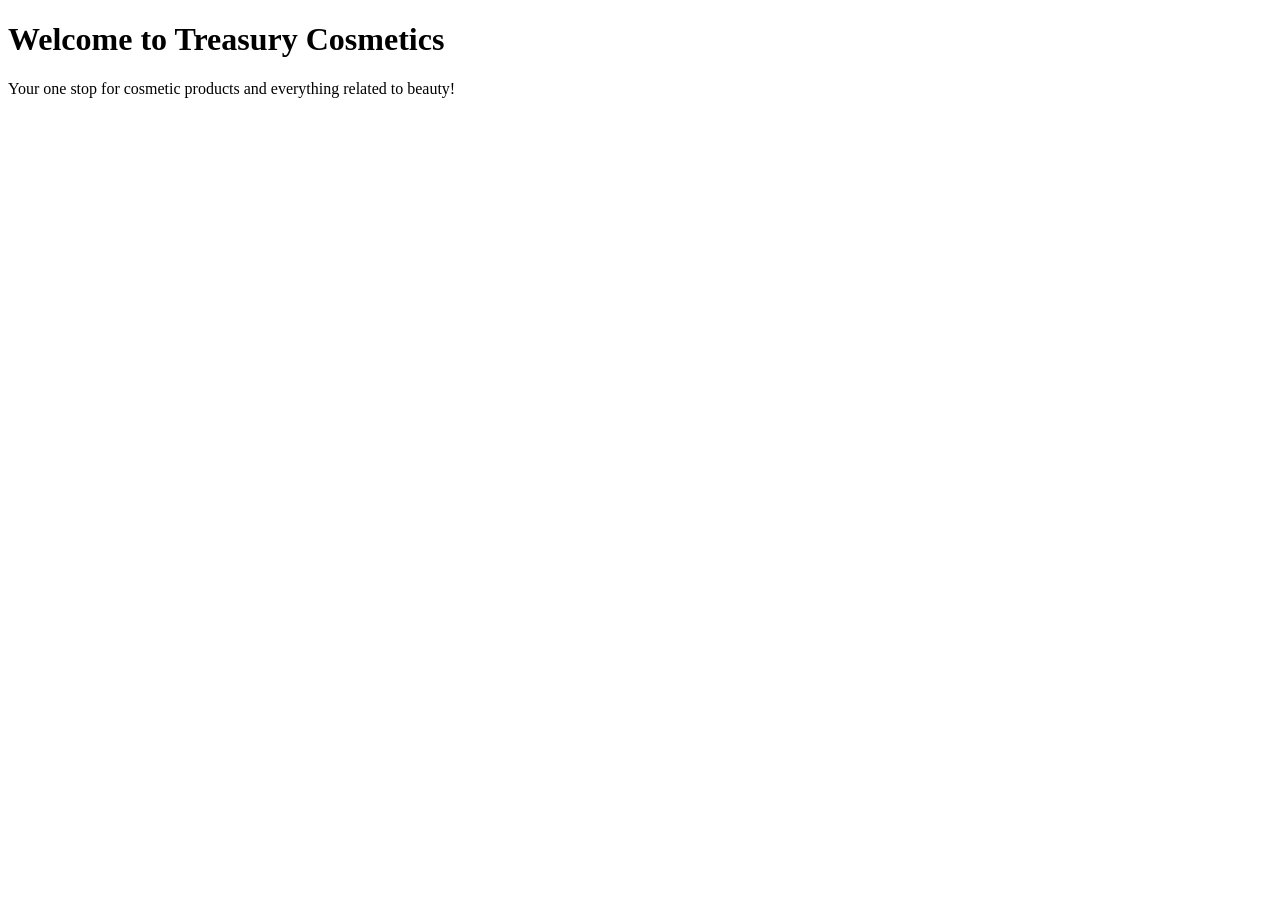
==== index.html @ 737f084b "Updated content" ====
<!DOCTYPE html>
<html lang="en">

<head>

      <title>Treasury Cosmetics</title>
    </head>
    
    <body>
        <h1>Welcome to Treasury Cosmetics</h1>
        <p>Your one stop for cosmetic products and everything  related to beauty!</p>
        
    </body>
    </html>
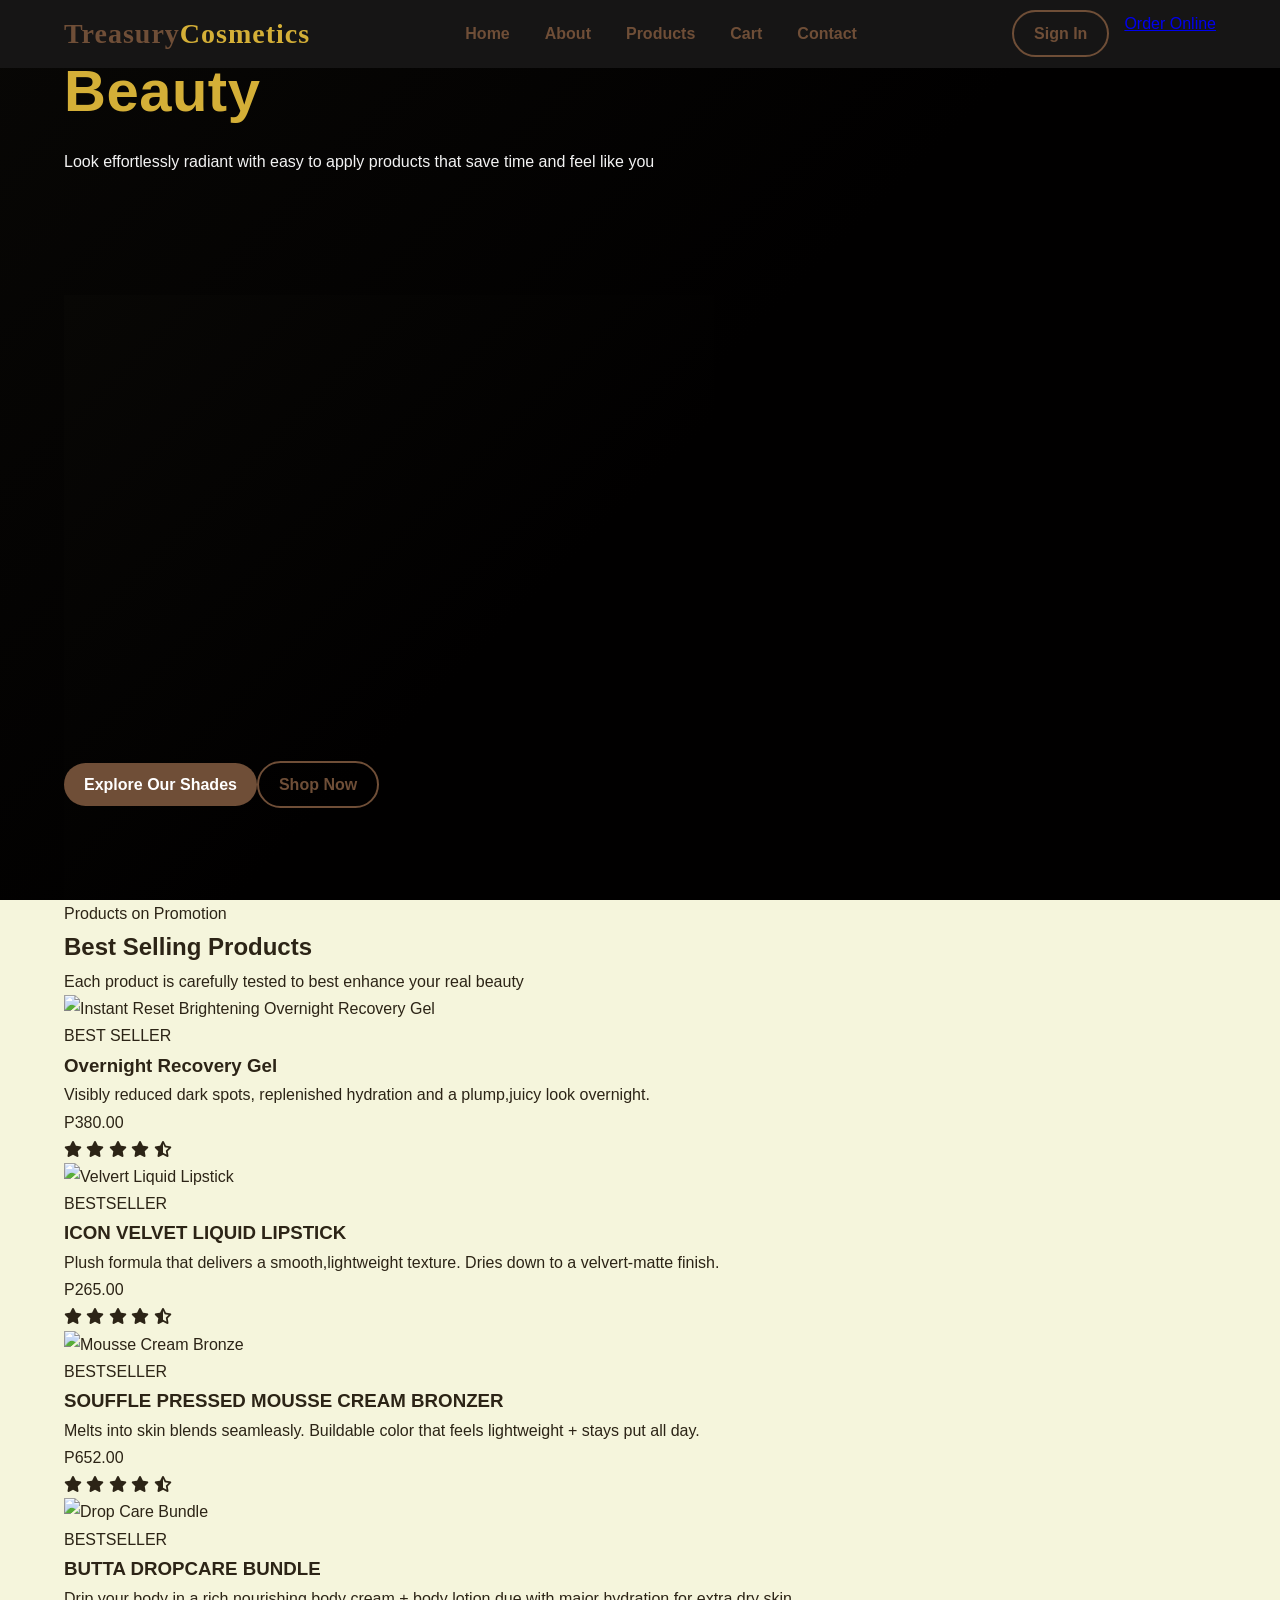
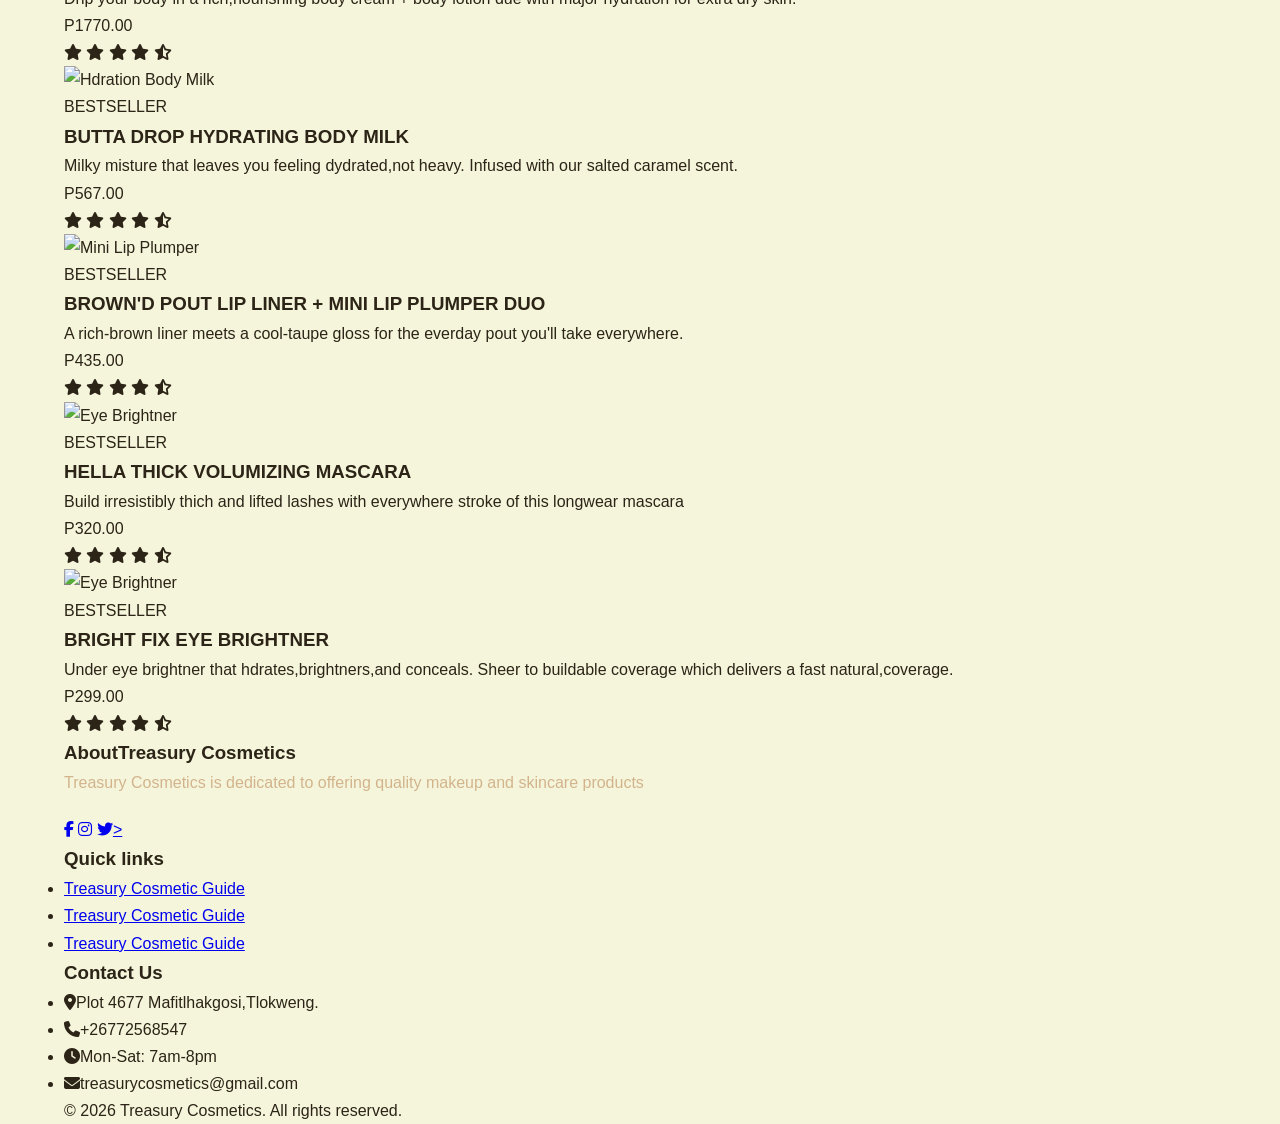
==== commit 37997053: "Add files via upload" ====
--- a/index.html
+++ b/index.html
@@ -1,14 +1,361 @@
-<!DOCTYPE html>
-<html lang="en">
-
-<head>
-
-      <title>Treasury Cosmetics</title>
-    </head>
-    
-    <body>
-        <h1>Welcome to Treasury Cosmetics</h1>
-        <p>Your one stop for cosmetic products and everything  related to beauty!</p>
-        
-    </body>
-    </html>+<!DOCTYPE html>
+<html lang="en">
+<head>
+  <meta charset="UTF-8">
+<meta name="viewport" content="width=device-width, initial-scale=1">
+      <title>Treasury Cosmetics</title>
+      <!-- link to font awesome for inserting icons -->
+       <link rel="stylesheet" href="https://cdnjs.cloudflare.com/ajax/libs/font-awesome/6.7.2/css/all.min.css" integrity="sha512-Evv84Mr4kqVGRNSgIGL/F/aIDqQb7xQ2vcrdIwxfjThSH8CSR7PBEakCr51Ck+w+/U6swU2Im1vVX0SVk9ABhg==" crossorigin="anonymous" referrerpolicy="no-referrer" />
+      <!-- lets add google fonts for inserting font families --><link rel="preconnect" href="https://fonts.googleapis.com">
+<link rel="preconnect" href="https://fonts.gstatic.com" crossorigin>
+<link href="https://fonts.googleapis.com/css2?family=Playfair:ital,opsz,wght@0,5..1200,300..900;1,5..1200,300..900&display=swap" rel="stylesheet">
+
+       <!-- link to css file -->
+      <link rel="stylesheet" href="style.css">
+      </head>
+      <body>
+        <!-- Header -->
+         <header>
+          <div class="container header-container">
+            <a href="#" class="logo">
+              <div class="logo-text">Treasury<span>Cosmetics</span></div>
+              <!-- now insert makeup icons -->
+              </a>
+
+              <nav>
+                <ul>
+                  <li><a href="index.html">Home</a></li>
+                  <li><a href="about.html">About</a></li>
+                  <li><a href="products.html">Products</a></li>
+                  <li><a href="cart.html">Cart</a></li>
+                  <li><a href="contact.html">Contact</a></li>
+                  </ul>
+              </nav>
+                
+              <div class="nav-buttons">
+                <a href="#" class="btn btn-secondary">Sign In</a>
+                <a href="#" class="btm btm-primary">Order Online</a>
+                </div>
+          </div>
+         </header>
+
+         <!-- Hero Section -->
+          <section class="hero">
+            <div class="container">
+              <div class="hero-content">
+                <div class="hero-subtitle">
+              </div>
+            
+              <h1 class="hero-title">Unleash Your Inner Radiance<br><span>Enhancing your Beauty</span></h1>
+              <p class="hero-text">Look effortlessly radiant with easy
+                to apply products that save time and feel like you</p>
+                <div class="hero buttons">
+                  <a href="#Products" class="btn btn-primary">Explore Our Shades</a>
+                  <a href="#" class="btn btn-secondary">Shop Now</a>
+                </div>
+              </div>
+              <img src="heroimage101.jpg" alt="" width="580px">
+            </div>
+          </section>
+
+          <!-- Products Section -->
+           <section class="products" id="products">
+           <div class="container">
+            <div class="section-header">
+              <div class="section-subtitle">Products on Promotion</div>
+              <h2 class="section-subtitle">Best Selling Products</h2>
+              <p class="section-desc">Each product is carefully tested to best enhance your real beauty</p>
+            </div>
+           
+            <div class="product-grid">
+              <div class="product-card">
+                <div class="product-img">
+                  <img src="bestselling3.webp" alt="Instant Reset Brightening Overnight Recovery Gel">
+                </div>
+                <div class="product-info">
+                 <div class="product-tag">BEST SELLER</div>
+                  <h3 class="product-title">Overnight Recovery Gel</h3>
+                  <p class="product-desc">Visibly reduced dark spots,
+                    replenished hydration and a plump,juicy look overnight.</p>
+                    <div class="product-footer">
+                    <div class="product-price">P380.00</div>
+                    <div class="rating">
+                      <i class="fa-solid fa-star"></i>
+                      <i class="fa-solid fa-star"></i>
+                      <i class="fa-solid fa-star"></i>
+                      <i class="fa-solid fa-star"></i>
+                      <i class="fa-solid fa-star-half-stroke"></i>
+                    </div>
+                    </div>
+                </div>
+              </div>
+
+              <div class="product-card">
+                <div class="product-img">
+                  <img src="bestseller2.jpg" alt="Velvert Liquid Lipstick">
+                </div>
+                <div class="product-info">
+                  <div class="product-tag">BESTSELLER</div>
+                  <h3 class="product-title">ICON VELVET LIQUID LIPSTICK</h3>
+                  <p class="product-desc">Plush formula that delivers a smooth,lightweight texture.
+                    Dries down to a velvert-matte finish.</p>
+                    <div class="product-footer">
+                    <div class="product-price">P265.00</div>
+                    <div class="rating">
+                      <i class="fa-solid fa-star"></i>
+                      <i class="fa-solid fa-star"></i>
+                      <i class="fa-solid fa-star"></i>
+                      <i class="fa-solid fa-star"></i>
+                      <i class="fa-solid fa-star-half-stroke"></i>
+                    </div>
+                    </div>
+                </div>
+              </div>
+
+              <div class="product-card">
+                <div class="product-img">
+                  <img src="bestseller3.webp" alt="Mousse Cream Bronze">
+                </div>
+                <div class="product-info">
+                  <div class="product-tag">BESTSELLER</div>
+                  <h3 class="product-title">SOUFFLE PRESSED MOUSSE CREAM BRONZER</h3>
+                  <p class="product-desc">Melts into skin blends seamleasly.
+                    Buildable color that feels lightweight + stays put all day.
+                  </p>
+                    <div class="product-footer">
+                    <div class="product-price">P652.00</div>
+                    <div class="rating">
+                      <i class="fa-solid fa-star"></i>
+                      <i class="fa-solid fa-star"></i>
+                      <i class="fa-solid fa-star"></i>
+                      <i class="fa-solid fa-star"></i>
+                      <i class="fa-solid fa-star-half-stroke"></i>
+                    </div>
+                  </div>
+                  </div>
+              </div>
+
+              <div class="product-card">
+                <div class="product-img">
+                  <img src="bestselling4.webp" alt="Drop Care Bundle">
+                  </div>
+                  <div class="product-info">
+                  <div class="product-tag">BESTSELLER</div>
+                  <h3 class="product-title">BUTTA DROPCARE BUNDLE</h3>
+                  <p class="product-desc">Drip your body in a rich,nourishing body cream + body 
+                    lotion due with major hydration for extra dry skin.</p>
+                    <div class="product-footer">
+                    <div class="product-price">P1770.00</div>
+                    <div class="rating">
+                      <i class="fa-solid fa-star"></i>
+                      <i class="fa-solid fa-star"></i>
+                      <i class="fa-solid fa-star"></i>
+                      <i class="fa-solid fa-star"></i>
+                      <i class="fa-solid fa-star-half-stroke"></i>
+                    </div>
+                    </div>
+                  </div>
+                  </div>
+
+                   <div class="product-card">
+                <div class="product-img">
+                  <img src="bestseller5.webp" alt="Hdration Body Milk">
+                </div>
+                <div class="product-info">
+                  <div class="product-tag">BESTSELLER</div>
+                  <h3 class="product-title">BUTTA DROP HYDRATING BODY MILK</h3>
+                  <p class="product-desc">Milky misture that leaves you feeling dydrated,not heavy.
+                    Infused with our salted caramel scent.</p>
+                    <div class="product-footer">
+                    <div class="product-price">P567.00</div>
+                    <div class="rating">
+                      <i class="fa-solid fa-star"></i>
+                      <i class="fa-solid fa-star"></i>
+                      <i class="fa-solid fa-star"></i>
+                      <i class="fa-solid fa-star"></i>
+                      <i class="fa-solid fa-star-half-stroke"></i>
+                    </div>
+                    </div>
+                    </div>
+                   </div>
+
+                   <div class="product-card">
+                <div class="product-img">
+                  <img src="bestseller6.jpg" alt="Mini Lip Plumper">
+                </div>
+                <div class="product-info">
+                  <div class="product-tag">BESTSELLER</div>
+                  <h3 class="product-title">BROWN'D POUT LIP LINER + MINI LIP PLUMPER DUO</h3>
+                  <p class="product-desc">A rich-brown liner meets a cool-taupe gloss for 
+                    the everday pout you'll take everywhere.</p>
+                    <div class="product-footer">
+                    <div class="product-price">P435.00</div>
+                    <div class="rating">
+                      <i class="fa-solid fa-star"></i>
+                      <i class="fa-solid fa-star"></i>
+                      <i class="fa-solid fa-star"></i>
+                      <i class="fa-solid fa-star"></i>
+                      <i class="fa-solid fa-star-half-stroke"></i>
+                    </div>
+                    </div>
+                    </div>
+                    </div>
+                    
+                    <div class="product-card">
+                <div class="product-img">
+                  <img src="bestseller7.jpg" alt="Eye Brightner">
+                </div>
+                 <div class="product-info">
+                  <div class="product-tag">BESTSELLER</div>
+                  <h3 class="product-title">HELLA THICK VOLUMIZING MASCARA</h3>
+                  <p class="product-desc">Build irresistibly thich and lifted lashes
+                     with everywhere stroke of this longwear mascara</p>
+                    <div class="product-footer">
+                    <div class="product-price">P320.00</div>
+                    <div class="rating">
+                      <i class="fa-solid fa-star"></i>
+                      <i class="fa-solid fa-star"></i>
+                      <i class="fa-solid fa-star"></i>
+                      <i class="fa-solid fa-star"></i>
+                      <i class="fa-solid fa-star-half-stroke"></i>
+                    </div>
+                    </div>
+                    </div>
+                    </div>
+                    
+                    <div class="product-card">
+                <div class="product-img">
+                  <img src="bestseller8.jpg" alt="Eye Brightner">
+                </div>
+                <div class="product-info">
+                  <div class="product-tag">BESTSELLER</div>
+                  <h3 class="product-title">BRIGHT FIX EYE BRIGHTNER</h3>
+                  <p class="product-desc">Under eye brightner that hdrates,brightners,and conceals.
+                    Sheer to buildable coverage which delivers a fast natural,coverage.</p>
+                    <div class="product-footer">
+                    <div class="product-price">P299.00</div>
+                    <div class="rating">
+                      <i class="fa-solid fa-star"></i>
+                      <i class="fa-solid fa-star"></i>
+                      <i class="fa-solid fa-star"></i>
+                      <i class="fa-solid fa-star"></i>
+                      <i class="fa-solid fa-star-half-stroke"></i>
+                    </div>
+                    </div>
+                    </div>
+                    </div>
+                    </div>
+                    </div>
+                   </section>
+
+                   <!-- Footer -->
+                    <footer>
+                      <div class="container">
+                        <div class="footer-content">
+                          <div class="footer-column">
+                            <h3>AboutTreasury Cosmetics</h3>
+                            <p style="color: var(--coffee-accent); margin-bottom:
+                            20px;">Treasury Cosmetics is dedicated to offering quality
+                            makeup and skincare products</p>
+                            <div class="social links">
+                              <a href="#"><i class="fa-brands fa-facebook-f"></i></a>
+                              <a href="#"><i class="fa-brands fa-instagram"></i></a>
+                              <a href="#"><i class="fa-brands fa-twitter"></i>></a>
+                            </div>
+                          </div>
+
+                          <div class="footer-column">
+                            <h3>Quick links</h3>
+                            <ul class="footer-links"> 
+                              <li><a href="#">Treasury Cosmetic Guide</a></li>
+                              <li><a href="#">Treasury Cosmetic Guide</a></li>
+                              <li><a href="#">Treasury Cosmetic Guide</a></li>
+                            </ul>
+                          </div>
+
+                          <div class="footer-column">
+                            <h3>Contact Us</h3>
+                            <ul class="footer-links">
+                              <li><i class="fa-solid fa-location-dot"></i>Plot 4677 Mafitlhakgosi,Tlokweng.</li>
+                              <li><i class="fa-solid fa-phone"></i>+26772568547</li>
+                              <li><i class="fa-solid fa-clock"></i>Mon-Sat: 7am-8pm</li>
+                              <li><i class="fa-solid fa-envelope"></i>treasurycosmetics@gmail.com</li>
+                            </ul>
+                          </div>
+                        </div>
+
+                        <div class="copyright">
+                          &copy; 2026 Treasury Cosmetics. All rights reserved.
+                        </div>
+                      </div>
+                      </footer>
+
+<!-- link to JavaScript file-->
+ <script src="script.js"></script>
+ </body>
+      
+
+
+
+
+
+
+
+
+
+
+
+
+
+
+
+
+
+
+
+
+
+                
+
+
+
+
+
+
+
+
+                  
+
+
+
+
+
+
+
+
+              
+
+
+              
+
+
+                      
+
+                  </p>
+                </div>
+              </div>
+
+            </div>
+
+            <div class
+              <!-- link to JavaScript file -->
+               <script src="script.js"></script>
+            </body>
+            </html>
+
+
+            </div>
+            </div>
+           </div>
+      
+      </body>     
--- a/style.css
+++ b/style.css
@@ -0,0 +1,213 @@
+:root {
+    --coffee-dark: #3E2723;
+    --coffee-medium: #6F4E37;
+    --coffee-light: #C4A484;
+    --coffee-accent: #D2B48C;
+    --coffee-cream: #F5F5DC;
+    --coffee-gold: #D4AF37;
+    --text-dark: #2C2416;
+    --text-light: #f3f3f3;
+}
+
+* {
+    margin: 0;
+    padding: 0;
+    box-sizing: border-box;
+
+}
+
+body {
+    font-family: 'Montserrat',sans-serif;
+    background:var(--coffee-cream);
+    color: var(--text-dark);
+    line-height: 1.7;
+    overflow-x: hidden;
+}
+
+.container {
+    width: 90%;
+    max-width: 1200px;
+    margin: 0 auto;
+}
+/* Header & Nvigation */
+header {
+    background: #161515;
+    position: fixed;
+    width: 100%;
+    top: 0;
+    z-index: 1000;
+    padding: 10px 0;
+    transition:all 0.4s ease;
+}
+
+.header-container {
+    display: flex;
+    justify-content: space-between;
+    align-items: center;
+}
+
+.logo {
+    display: flex;
+    align-items: center;
+    gap: 12px;
+    text-decoration: none;
+}
+  .logo-icon {
+    color: var(--coffee-gold);
+    font-size: 28px;
+}
+
+.logo-text {
+    font-family: 'Playfair Display', serif;
+    font-size: 28px;
+    font-weight: 900;
+    color: var(--coffee-medium);
+    letter-spacing: 1px;
+}
+
+.logo-text span {
+    color: var(--coffee-gold);
+}
+
+nav ul {
+    display: flex;
+    list-style: none;
+    gap: 35px;
+}
+
+nav a { 
+    text-decoration: none;
+    color: var(--coffee-medium);
+    font-weight: 600;
+    font-size: 16px;
+    position: relative;
+    padding: 5px 0;
+    transition: all 0.3s ease;
+    }
+
+    nav a:after {
+        content:  '';
+        position: absolute;
+        bottom: 0;
+        left: 0;
+        width: 0;
+        height: 2px;
+        background: var(--coffee-gold);
+        transition: width 0.3s ease;
+    }
+
+    nav a:hover:after {
+        width: 100%;
+    }
+
+    .nav-buttons {
+        display: flex;
+        gap: 15px;
+    }
+
+    .btn {
+        display: inline-block;
+        padding: 8px 20px;
+        border-radius: 30px;
+        text-decoration: none;
+        font-weight: 600;
+        transition: all 0.3s ease;
+        cursor: pointer;
+        border: none;
+        font-size: 16px;
+    }
+
+    .btn-primary {
+        background: var(--coffee-medium);
+        color: white;
+    }
+
+    .btn-primary:hover {
+        background: var(--coffee-dark);
+        transform: translateY(-3px);
+    }
+
+    .btn-secondary {
+        background: transparent;
+        color: var(--coffee-medium);
+        border: 2px solid var(--coffee-medium);
+    }
+
+    .btn-secondary:hover {
+        background: rgba(111,78,55,0.05);
+        transform: translateY(-3px);
+    }
+
+    /* Hero Section */
+    .hero {
+        height: 100vh;
+        display: flex;
+        align-items: center;
+        position: relative;
+        overflow: hidden;
+        padding-top: 80px;
+    }
+
+    
+    .hero::before {
+        content: '';
+        position: absolute;
+        top: 0;
+        left: 0;
+        width: 100%;
+        height: 100%;
+        background: linear-gradient(135deg, #080705 0%, #010000 50%);
+        z-index: -1;
+    }
+
+    .hero-content {
+        width: 750px;
+        color: var(--text-light);
+        animation: fadeInUp 1s ease-out;
+    }
+
+    .hero .container{
+        display: flex;
+    }
+
+    .hero-subtitle {
+        font-size: 20px;
+        color: var(--coffee-accent);
+        margin-top: 20px;
+        margin-bottom: 60px;
+        display: flex;
+        align-items: center;
+        gap: 10px;
+    }
+
+    .hero-subtitle::before {
+        content: '';
+        width: 50px;
+        height: 2px;
+        background: var(--coffee-gold);
+    }
+
+    .hero-title {
+        font-size: 58px;
+        line-height: 1.1;
+        margin-bottom: 25px;
+        letter-spacing: 0.5px;
+        color: var(--text-light);
+    }
+
+    .hero-title span {
+        color: var(--coffee-gold);
+        position: relative;
+    }
+
+    .hero-text {
+        font-size: 16px;
+        margin-bottom: 120px;
+        max-width: 700px;
+    }
+
+    .hero-buttons {
+        display: flex;
+        gap: 20px;
+        margin-top: 30px;
+    }
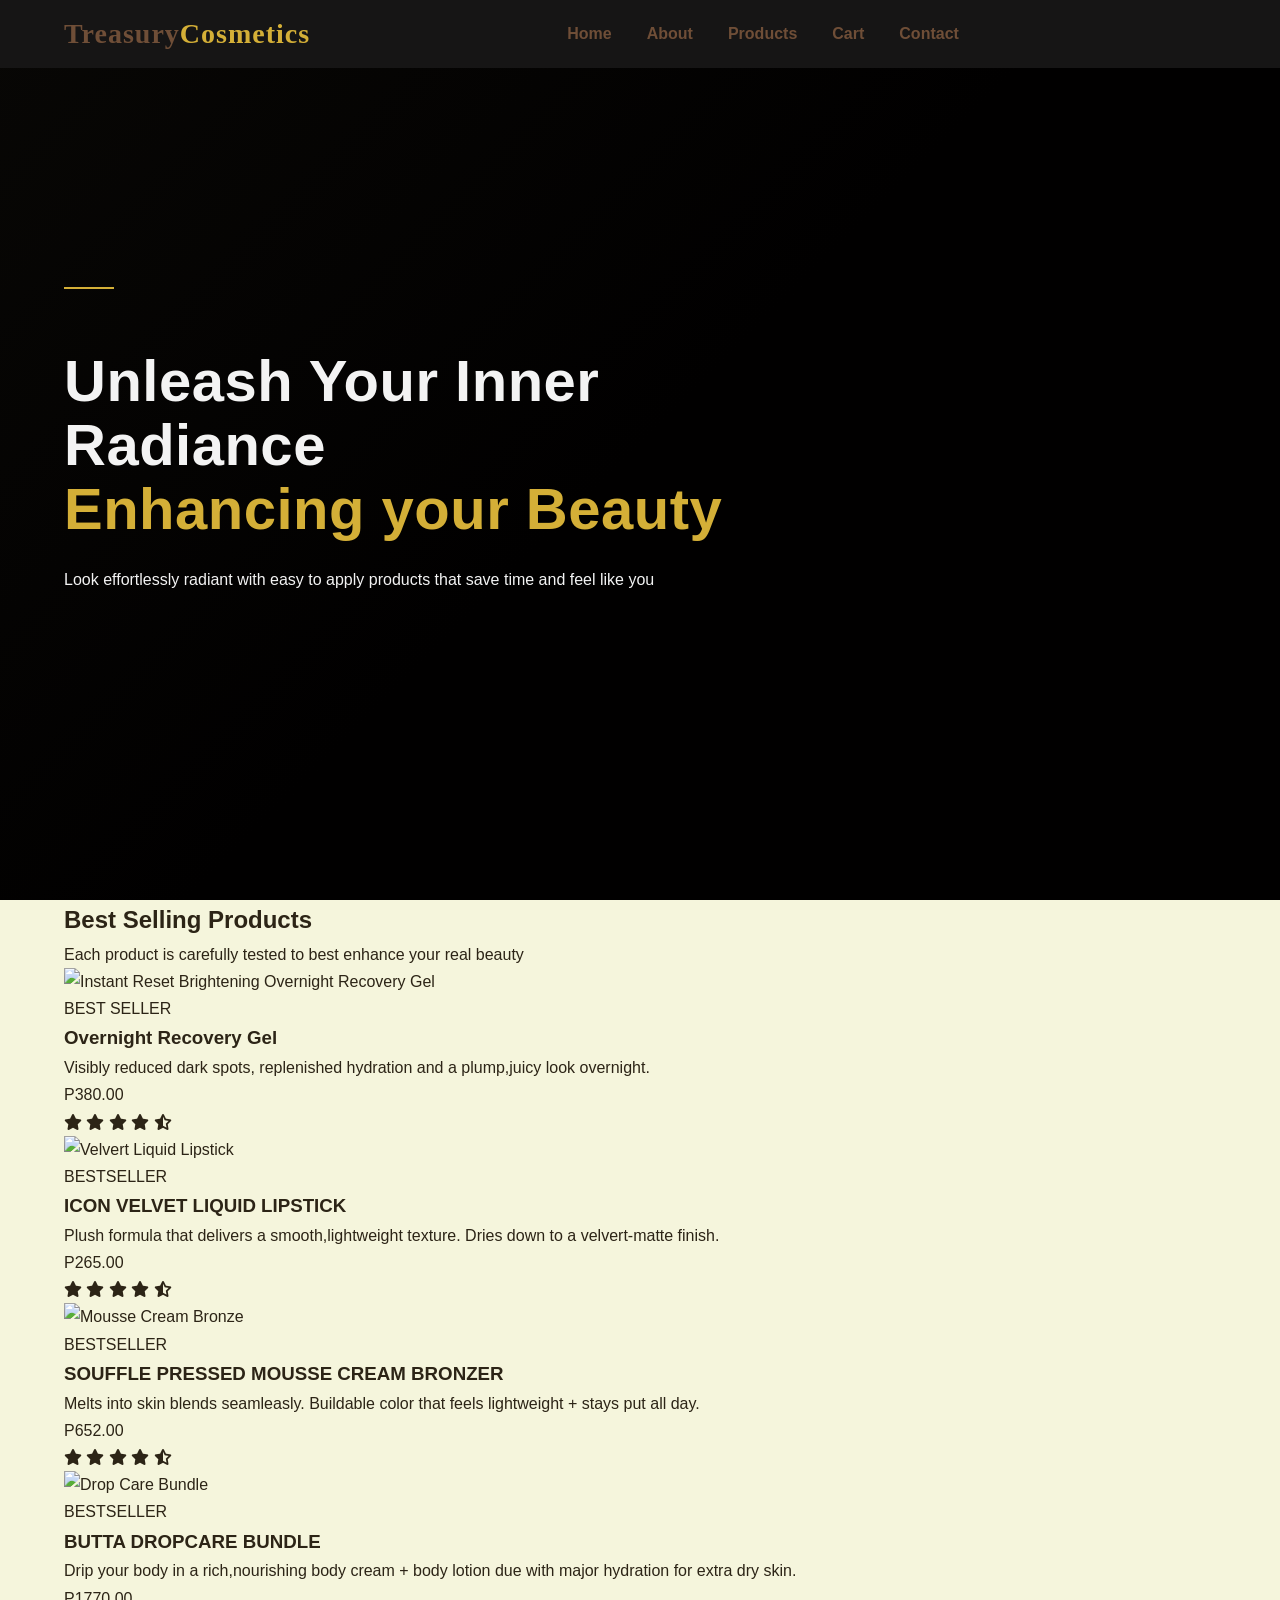
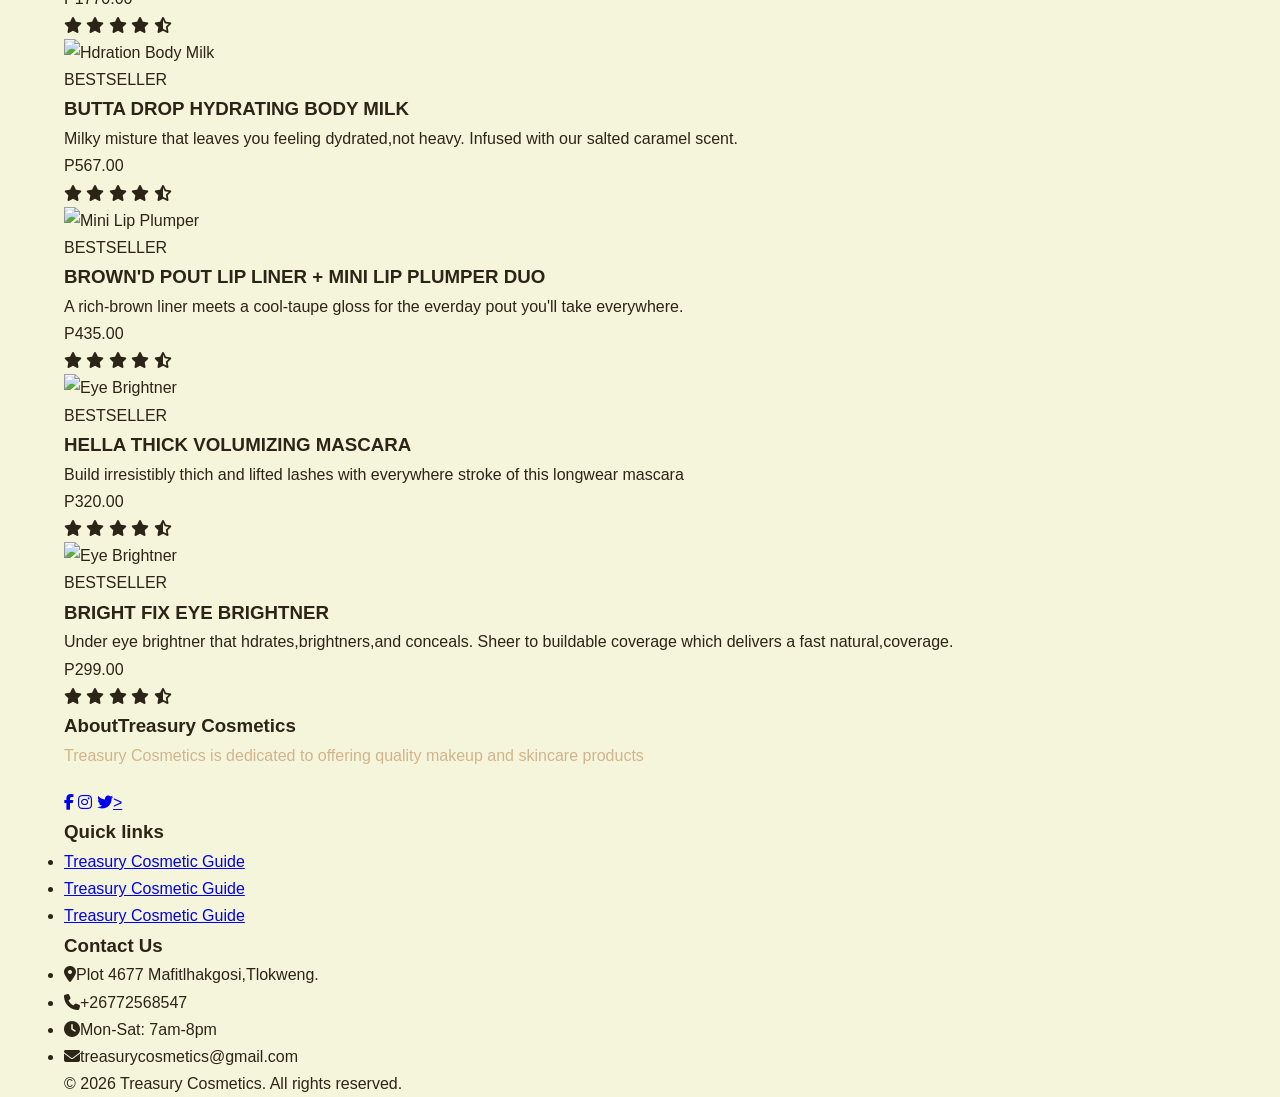
==== commit cfae47ba: "Move index.html to root" ====
--- a/index.html
+++ b/index.html
@@ -1,361 +1,293 @@
-<!DOCTYPE html>
-<html lang="en">
-<head>
-  <meta charset="UTF-8">
-<meta name="viewport" content="width=device-width, initial-scale=1">
-      <title>Treasury Cosmetics</title>
-      <!-- link to font awesome for inserting icons -->
-       <link rel="stylesheet" href="https://cdnjs.cloudflare.com/ajax/libs/font-awesome/6.7.2/css/all.min.css" integrity="sha512-Evv84Mr4kqVGRNSgIGL/F/aIDqQb7xQ2vcrdIwxfjThSH8CSR7PBEakCr51Ck+w+/U6swU2Im1vVX0SVk9ABhg==" crossorigin="anonymous" referrerpolicy="no-referrer" />
-      <!-- lets add google fonts for inserting font families --><link rel="preconnect" href="https://fonts.googleapis.com">
-<link rel="preconnect" href="https://fonts.gstatic.com" crossorigin>
-<link href="https://fonts.googleapis.com/css2?family=Playfair:ital,opsz,wght@0,5..1200,300..900;1,5..1200,300..900&display=swap" rel="stylesheet">
-
-       <!-- link to css file -->
-      <link rel="stylesheet" href="style.css">
-      </head>
-      <body>
-        <!-- Header -->
-         <header>
-          <div class="container header-container">
-            <a href="#" class="logo">
-              <div class="logo-text">Treasury<span>Cosmetics</span></div>
-              <!-- now insert makeup icons -->
-              </a>
-
-              <nav>
-                <ul>
-                  <li><a href="index.html">Home</a></li>
-                  <li><a href="about.html">About</a></li>
-                  <li><a href="products.html">Products</a></li>
-                  <li><a href="cart.html">Cart</a></li>
-                  <li><a href="contact.html">Contact</a></li>
-                  </ul>
-              </nav>
-                
-              <div class="nav-buttons">
-                <a href="#" class="btn btn-secondary">Sign In</a>
-                <a href="#" class="btm btm-primary">Order Online</a>
-                </div>
-          </div>
-         </header>
-
-         <!-- Hero Section -->
-          <section class="hero">
-            <div class="container">
-              <div class="hero-content">
-                <div class="hero-subtitle">
-              </div>
-            
-              <h1 class="hero-title">Unleash Your Inner Radiance<br><span>Enhancing your Beauty</span></h1>
-              <p class="hero-text">Look effortlessly radiant with easy
-                to apply products that save time and feel like you</p>
-                <div class="hero buttons">
-                  <a href="#Products" class="btn btn-primary">Explore Our Shades</a>
-                  <a href="#" class="btn btn-secondary">Shop Now</a>
-                </div>
-              </div>
-              <img src="heroimage101.jpg" alt="" width="580px">
-            </div>
-          </section>
-
-          <!-- Products Section -->
-           <section class="products" id="products">
-           <div class="container">
-            <div class="section-header">
-              <div class="section-subtitle">Products on Promotion</div>
-              <h2 class="section-subtitle">Best Selling Products</h2>
-              <p class="section-desc">Each product is carefully tested to best enhance your real beauty</p>
-            </div>
-           
-            <div class="product-grid">
-              <div class="product-card">
-                <div class="product-img">
-                  <img src="bestselling3.webp" alt="Instant Reset Brightening Overnight Recovery Gel">
-                </div>
-                <div class="product-info">
-                 <div class="product-tag">BEST SELLER</div>
-                  <h3 class="product-title">Overnight Recovery Gel</h3>
-                  <p class="product-desc">Visibly reduced dark spots,
-                    replenished hydration and a plump,juicy look overnight.</p>
-                    <div class="product-footer">
-                    <div class="product-price">P380.00</div>
-                    <div class="rating">
-                      <i class="fa-solid fa-star"></i>
-                      <i class="fa-solid fa-star"></i>
-                      <i class="fa-solid fa-star"></i>
-                      <i class="fa-solid fa-star"></i>
-                      <i class="fa-solid fa-star-half-stroke"></i>
-                    </div>
-                    </div>
-                </div>
-              </div>
-
-              <div class="product-card">
-                <div class="product-img">
-                  <img src="bestseller2.jpg" alt="Velvert Liquid Lipstick">
-                </div>
-                <div class="product-info">
-                  <div class="product-tag">BESTSELLER</div>
-                  <h3 class="product-title">ICON VELVET LIQUID LIPSTICK</h3>
-                  <p class="product-desc">Plush formula that delivers a smooth,lightweight texture.
-                    Dries down to a velvert-matte finish.</p>
-                    <div class="product-footer">
-                    <div class="product-price">P265.00</div>
-                    <div class="rating">
-                      <i class="fa-solid fa-star"></i>
-                      <i class="fa-solid fa-star"></i>
-                      <i class="fa-solid fa-star"></i>
-                      <i class="fa-solid fa-star"></i>
-                      <i class="fa-solid fa-star-half-stroke"></i>
-                    </div>
-                    </div>
-                </div>
-              </div>
-
-              <div class="product-card">
-                <div class="product-img">
-                  <img src="bestseller3.webp" alt="Mousse Cream Bronze">
-                </div>
-                <div class="product-info">
-                  <div class="product-tag">BESTSELLER</div>
-                  <h3 class="product-title">SOUFFLE PRESSED MOUSSE CREAM BRONZER</h3>
-                  <p class="product-desc">Melts into skin blends seamleasly.
-                    Buildable color that feels lightweight + stays put all day.
-                  </p>
-                    <div class="product-footer">
-                    <div class="product-price">P652.00</div>
-                    <div class="rating">
-                      <i class="fa-solid fa-star"></i>
-                      <i class="fa-solid fa-star"></i>
-                      <i class="fa-solid fa-star"></i>
-                      <i class="fa-solid fa-star"></i>
-                      <i class="fa-solid fa-star-half-stroke"></i>
-                    </div>
-                  </div>
-                  </div>
-              </div>
-
-              <div class="product-card">
-                <div class="product-img">
-                  <img src="bestselling4.webp" alt="Drop Care Bundle">
-                  </div>
-                  <div class="product-info">
-                  <div class="product-tag">BESTSELLER</div>
-                  <h3 class="product-title">BUTTA DROPCARE BUNDLE</h3>
-                  <p class="product-desc">Drip your body in a rich,nourishing body cream + body 
-                    lotion due with major hydration for extra dry skin.</p>
-                    <div class="product-footer">
-                    <div class="product-price">P1770.00</div>
-                    <div class="rating">
-                      <i class="fa-solid fa-star"></i>
-                      <i class="fa-solid fa-star"></i>
-                      <i class="fa-solid fa-star"></i>
-                      <i class="fa-solid fa-star"></i>
-                      <i class="fa-solid fa-star-half-stroke"></i>
-                    </div>
-                    </div>
-                  </div>
-                  </div>
-
-                   <div class="product-card">
-                <div class="product-img">
-                  <img src="bestseller5.webp" alt="Hdration Body Milk">
-                </div>
-                <div class="product-info">
-                  <div class="product-tag">BESTSELLER</div>
-                  <h3 class="product-title">BUTTA DROP HYDRATING BODY MILK</h3>
-                  <p class="product-desc">Milky misture that leaves you feeling dydrated,not heavy.
-                    Infused with our salted caramel scent.</p>
-                    <div class="product-footer">
-                    <div class="product-price">P567.00</div>
-                    <div class="rating">
-                      <i class="fa-solid fa-star"></i>
-                      <i class="fa-solid fa-star"></i>
-                      <i class="fa-solid fa-star"></i>
-                      <i class="fa-solid fa-star"></i>
-                      <i class="fa-solid fa-star-half-stroke"></i>
-                    </div>
-                    </div>
-                    </div>
-                   </div>
-
-                   <div class="product-card">
-                <div class="product-img">
-                  <img src="bestseller6.jpg" alt="Mini Lip Plumper">
-                </div>
-                <div class="product-info">
-                  <div class="product-tag">BESTSELLER</div>
-                  <h3 class="product-title">BROWN'D POUT LIP LINER + MINI LIP PLUMPER DUO</h3>
-                  <p class="product-desc">A rich-brown liner meets a cool-taupe gloss for 
-                    the everday pout you'll take everywhere.</p>
-                    <div class="product-footer">
-                    <div class="product-price">P435.00</div>
-                    <div class="rating">
-                      <i class="fa-solid fa-star"></i>
-                      <i class="fa-solid fa-star"></i>
-                      <i class="fa-solid fa-star"></i>
-                      <i class="fa-solid fa-star"></i>
-                      <i class="fa-solid fa-star-half-stroke"></i>
-                    </div>
-                    </div>
-                    </div>
-                    </div>
-                    
-                    <div class="product-card">
-                <div class="product-img">
-                  <img src="bestseller7.jpg" alt="Eye Brightner">
-                </div>
-                 <div class="product-info">
-                  <div class="product-tag">BESTSELLER</div>
-                  <h3 class="product-title">HELLA THICK VOLUMIZING MASCARA</h3>
-                  <p class="product-desc">Build irresistibly thich and lifted lashes
-                     with everywhere stroke of this longwear mascara</p>
-                    <div class="product-footer">
-                    <div class="product-price">P320.00</div>
-                    <div class="rating">
-                      <i class="fa-solid fa-star"></i>
-                      <i class="fa-solid fa-star"></i>
-                      <i class="fa-solid fa-star"></i>
-                      <i class="fa-solid fa-star"></i>
-                      <i class="fa-solid fa-star-half-stroke"></i>
-                    </div>
-                    </div>
-                    </div>
-                    </div>
-                    
-                    <div class="product-card">
-                <div class="product-img">
-                  <img src="bestseller8.jpg" alt="Eye Brightner">
-                </div>
-                <div class="product-info">
-                  <div class="product-tag">BESTSELLER</div>
-                  <h3 class="product-title">BRIGHT FIX EYE BRIGHTNER</h3>
-                  <p class="product-desc">Under eye brightner that hdrates,brightners,and conceals.
-                    Sheer to buildable coverage which delivers a fast natural,coverage.</p>
-                    <div class="product-footer">
-                    <div class="product-price">P299.00</div>
-                    <div class="rating">
-                      <i class="fa-solid fa-star"></i>
-                      <i class="fa-solid fa-star"></i>
-                      <i class="fa-solid fa-star"></i>
-                      <i class="fa-solid fa-star"></i>
-                      <i class="fa-solid fa-star-half-stroke"></i>
-                    </div>
-                    </div>
-                    </div>
-                    </div>
-                    </div>
-                    </div>
-                   </section>
-
-                   <!-- Footer -->
-                    <footer>
-                      <div class="container">
-                        <div class="footer-content">
-                          <div class="footer-column">
-                            <h3>AboutTreasury Cosmetics</h3>
-                            <p style="color: var(--coffee-accent); margin-bottom:
-                            20px;">Treasury Cosmetics is dedicated to offering quality
-                            makeup and skincare products</p>
-                            <div class="social links">
-                              <a href="#"><i class="fa-brands fa-facebook-f"></i></a>
-                              <a href="#"><i class="fa-brands fa-instagram"></i></a>
-                              <a href="#"><i class="fa-brands fa-twitter"></i>></a>
-                            </div>
-                          </div>
-
-                          <div class="footer-column">
-                            <h3>Quick links</h3>
-                            <ul class="footer-links"> 
-                              <li><a href="#">Treasury Cosmetic Guide</a></li>
-                              <li><a href="#">Treasury Cosmetic Guide</a></li>
-                              <li><a href="#">Treasury Cosmetic Guide</a></li>
-                            </ul>
-                          </div>
-
-                          <div class="footer-column">
-                            <h3>Contact Us</h3>
-                            <ul class="footer-links">
-                              <li><i class="fa-solid fa-location-dot"></i>Plot 4677 Mafitlhakgosi,Tlokweng.</li>
-                              <li><i class="fa-solid fa-phone"></i>+26772568547</li>
-                              <li><i class="fa-solid fa-clock"></i>Mon-Sat: 7am-8pm</li>
-                              <li><i class="fa-solid fa-envelope"></i>treasurycosmetics@gmail.com</li>
-                            </ul>
-                          </div>
-                        </div>
-
-                        <div class="copyright">
-                          &copy; 2026 Treasury Cosmetics. All rights reserved.
-                        </div>
-                      </div>
-                      </footer>
-
-<!-- link to JavaScript file-->
- <script src="script.js"></script>
- </body>
-      
-
-
-
-
-
-
-
-
-
-
-
-
-
-
-
-
-
-
-
-
-
-                
-
-
-
-
-
-
-
-
-                  
-
-
-
-
-
-
-
-
-              
-
-
-              
-
-
-                      
-
-                  </p>
-                </div>
-              </div>
-
-            </div>
-
-            <div class
-              <!-- link to JavaScript file -->
-               <script src="script.js"></script>
-            </body>
-            </html>
-
-
-            </div>
-            </div>
-           </div>
-      
-      </body>     +<!DOCTYPE html>
+<html lang="en">
+<head>
+  <meta charset="UTF-8">
+<meta name="viewport" content="width=device-width, initial-scale=1">
+      <title>Treasury Cosmetics</title>
+      <!-- link to font awesome for inserting icons -->
+       <link rel="stylesheet" href="https://cdnjs.cloudflare.com/ajax/libs/font-awesome/6.7.2/css/all.min.css" integrity="sha512-Evv84Mr4kqVGRNSgIGL/F/aIDqQb7xQ2vcrdIwxfjThSH8CSR7PBEakCr51Ck+w+/U6swU2Im1vVX0SVk9ABhg==" crossorigin="anonymous" referrerpolicy="no-referrer" />
+      <!-- lets add google fonts for inserting font families --><link rel="preconnect" href="https://fonts.googleapis.com">
+<link rel="preconnect" href="https://fonts.gstatic.com" crossorigin>
+<link href="https://fonts.googleapis.com/css2?family=Playfair:ital,opsz,wght@0,5..1200,300..900;1,5..1200,300..900&display=swap" rel="stylesheet">
+
+       <!-- link to css file -->
+      <link rel="stylesheet" href="style.css">
+      </head>
+      <body>
+        <!-- Header -->
+         <header>
+          <div class="container header-container">
+            <a href="#" class="logo">
+              <div class="logo-text">Treasury<span>Cosmetics</span></div>
+          
+              </a>
+
+              <nav>
+                <ul>
+                  <li><a href="index.html">Home</a></li>
+                  <li><a href="about.html">About</a></li>
+                  <li><a href="products.html">Products</a></li>
+                  <li><a href="cart.html">Cart</a></li>
+                  <li><a href="contact.html">Contact</a></li>
+                  </ul>
+              </nav>
+                
+              <div class="nav-buttons">
+                </div>
+          </div>
+         </header>
+
+         <!-- Hero Section -->
+          <section class="hero">
+            <div class="container">
+              <div class="hero-content">
+                <div class="hero-subtitle">
+              </div>
+            
+              <h1 class="hero-title">Unleash Your Inner Radiance<br><span>Enhancing your Beauty</span></h1>
+              <p class="hero-text">Look effortlessly radiant with easy
+                to apply products that save time and feel like you</p>
+                </div>
+  
+            </div>
+          </section>
+
+          <!-- Products Section -->
+           <section class="products" id="products">
+           <div class="container">
+            <div class="section-header">
+              <h2 class="section-subtitle">Best Selling Products</h2>
+              <p class="section-desc">Each product is carefully tested to best enhance your real beauty</p>
+            </div>
+           
+            <div class="product-grid">
+              <div class="product-card">
+                <div class="product-img">
+                  <img src="bestselling3.webp" alt="Instant Reset Brightening Overnight Recovery Gel">
+                </div>
+                <div class="product-info">
+                 <div class="product-tag">BEST SELLER</div>
+                  <h3 class="product-title">Overnight Recovery Gel</h3>
+                  <p class="product-desc">Visibly reduced dark spots,
+                    replenished hydration and a plump,juicy look overnight.</p>
+                    <div class="product-footer">
+                    <div class="product-price">P380.00</div>
+                    <div class="rating">
+                      <i class="fa-solid fa-star"></i>
+                      <i class="fa-solid fa-star"></i>
+                      <i class="fa-solid fa-star"></i>
+                      <i class="fa-solid fa-star"></i>
+                      <i class="fa-solid fa-star-half-stroke"></i>
+                    </div>
+                    </div>
+                </div>
+              </div>
+
+              <div class="product-card">
+                <div class="product-img">
+                  <img src="bestseller2.jpg" alt="Velvert Liquid Lipstick">
+                </div>
+                <div class="product-info">
+                  <div class="product-tag">BESTSELLER</div>
+                  <h3 class="product-title">ICON VELVET LIQUID LIPSTICK</h3>
+                  <p class="product-desc">Plush formula that delivers a smooth,lightweight texture.
+                    Dries down to a velvert-matte finish.</p>
+                    <div class="product-footer">
+                    <div class="product-price">P265.00</div>
+                    <div class="rating">
+                      <i class="fa-solid fa-star"></i>
+                      <i class="fa-solid fa-star"></i>
+                      <i class="fa-solid fa-star"></i>
+                      <i class="fa-solid fa-star"></i>
+                      <i class="fa-solid fa-star-half-stroke"></i>
+                    </div>
+                    </div>
+                </div>
+              </div>
+
+              <div class="product-card">
+                <div class="product-img">
+                  <img src="bestseller3.webp" alt="Mousse Cream Bronze">
+                </div>
+                <div class="product-info">
+                  <div class="product-tag">BESTSELLER</div>
+                  <h3 class="product-title">SOUFFLE PRESSED MOUSSE CREAM BRONZER</h3>
+                  <p class="product-desc">Melts into skin blends seamleasly.
+                    Buildable color that feels lightweight + stays put all day.
+                  </p>
+                    <div class="product-footer">
+                    <div class="product-price">P652.00</div>
+                    <div class="rating">
+                      <i class="fa-solid fa-star"></i>
+                      <i class="fa-solid fa-star"></i>
+                      <i class="fa-solid fa-star"></i>
+                      <i class="fa-solid fa-star"></i>
+                      <i class="fa-solid fa-star-half-stroke"></i>
+                    </div>
+                  </div>
+                  </div>
+              </div>
+
+              <div class="product-card">
+                <div class="product-img">
+                  <img src="bestselling4.webp" alt="Drop Care Bundle">
+                  </div>
+                  <div class="product-info">
+                  <div class="product-tag">BESTSELLER</div>
+                  <h3 class="product-title">BUTTA DROPCARE BUNDLE</h3>
+                  <p class="product-desc">Drip your body in a rich,nourishing body cream + body 
+                    lotion due with major hydration for extra dry skin.</p>
+                    <div class="product-footer">
+                    <div class="product-price">P1770.00</div>
+                    <div class="rating">
+                      <i class="fa-solid fa-star"></i>
+                      <i class="fa-solid fa-star"></i>
+                      <i class="fa-solid fa-star"></i>
+                      <i class="fa-solid fa-star"></i>
+                      <i class="fa-solid fa-star-half-stroke"></i>
+                    </div>
+                    </div>
+                  </div>
+                  </div>
+
+                   <div class="product-card">
+                <div class="product-img">
+                  <img src="bestseller5.webp" alt="Hdration Body Milk">
+                </div>
+                <div class="product-info">
+                  <div class="product-tag">BESTSELLER</div>
+                  <h3 class="product-title">BUTTA DROP HYDRATING BODY MILK</h3>
+                  <p class="product-desc">Milky misture that leaves you feeling dydrated,not heavy.
+                    Infused with our salted caramel scent.</p>
+                    <div class="product-footer">
+                    <div class="product-price">P567.00</div>
+                    <div class="rating">
+                      <i class="fa-solid fa-star"></i>
+                      <i class="fa-solid fa-star"></i>
+                      <i class="fa-solid fa-star"></i>
+                      <i class="fa-solid fa-star"></i>
+                      <i class="fa-solid fa-star-half-stroke"></i>
+                    </div>
+                    </div>
+                    </div>
+                   </div>
+
+                   <div class="product-card">
+                <div class="product-img">
+                  <img src="bestseller6.jpg" alt="Mini Lip Plumper">
+                </div>
+                <div class="product-info">
+                  <div class="product-tag">BESTSELLER</div>
+                  <h3 class="product-title">BROWN'D POUT LIP LINER + MINI LIP PLUMPER DUO</h3>
+                  <p class="product-desc">A rich-brown liner meets a cool-taupe gloss for 
+                    the everday pout you'll take everywhere.</p>
+                    <div class="product-footer">
+                    <div class="product-price">P435.00</div>
+                    <div class="rating">
+                      <i class="fa-solid fa-star"></i>
+                      <i class="fa-solid fa-star"></i>
+                      <i class="fa-solid fa-star"></i>
+                      <i class="fa-solid fa-star"></i>
+                      <i class="fa-solid fa-star-half-stroke"></i>
+                    </div>
+                    </div>
+                    </div>
+                    </div>
+                    
+                    <div class="product-card">
+                <div class="product-img">
+                  <img src="bestseller7.jpg" alt="Eye Brightner">
+                </div>
+                 <div class="product-info">
+                  <div class="product-tag">BESTSELLER</div>
+                  <h3 class="product-title">HELLA THICK VOLUMIZING MASCARA</h3>
+                  <p class="product-desc">Build irresistibly thich and lifted lashes
+                     with everywhere stroke of this longwear mascara</p>
+                    <div class="product-footer">
+                    <div class="product-price">P320.00</div>
+                    <div class="rating">
+                      <i class="fa-solid fa-star"></i>
+                      <i class="fa-solid fa-star"></i>
+                      <i class="fa-solid fa-star"></i>
+                      <i class="fa-solid fa-star"></i>
+                      <i class="fa-solid fa-star-half-stroke"></i>
+                    </div>
+                    </div>
+                    </div>
+                    </div>
+                    
+                    <div class="product-card">
+                <div class="product-img">
+                  <img src="bestseller8.jpg" alt="Eye Brightner">
+                </div>
+                <div class="product-info">
+                  <div class="product-tag">BESTSELLER</div>
+                  <h3 class="product-title">BRIGHT FIX EYE BRIGHTNER</h3>
+                  <p class="product-desc">Under eye brightner that hdrates,brightners,and conceals.
+                    Sheer to buildable coverage which delivers a fast natural,coverage.</p>
+                    <div class="product-footer">
+                    <div class="product-price">P299.00</div>
+                    <div class="rating">
+                      <i class="fa-solid fa-star"></i>
+                      <i class="fa-solid fa-star"></i>
+                      <i class="fa-solid fa-star"></i>
+                      <i class="fa-solid fa-star"></i>
+                      <i class="fa-solid fa-star-half-stroke"></i>
+                    </div>
+                    </div>
+                    </div>
+                    </div>
+                    </div>
+                    </div>
+                   </section>
+
+                   <!-- Footer -->
+                    <footer>
+                      <div class="container">
+                        <div class="footer-content">
+                          <div class="footer-column">
+                            <h3>AboutTreasury Cosmetics</h3>
+                            <p style="color: var(--coffee-accent); margin-bottom:
+                            20px;">Treasury Cosmetics is dedicated to offering quality
+                            makeup and skincare products</p>
+                            <div class="social links">
+                              <a href="#"><i class="fa-brands fa-facebook-f"></i></a>
+                              <a href="#"><i class="fa-brands fa-instagram"></i></a>
+                              <a href="#"><i class="fa-brands fa-twitter"></i>></a>
+                            </div>
+                          </div>
+
+                          <div class="footer-column">
+                            <h3>Quick links</h3>
+                            <ul class="footer-links"> 
+                              <li><a href="about.html">Treasury Cosmetic Guide</a></li>
+                              <li><a href="products.html">Treasury Cosmetic Guide</a></li>
+                              <li><a href="contact.html">Treasury Cosmetic Guide</a></li>
+                            </ul>
+                          </div>
+
+                          <div class="footer-column">
+                            <h3>Contact Us</h3>
+                            <ul class="footer-links">
+                              <li><i class="fa-solid fa-location-dot"></i>Plot 4677 Mafitlhakgosi,Tlokweng.</li>
+                              <li><i class="fa-solid fa-phone"></i>+26772568547</li>
+                              <li><i class="fa-solid fa-clock"></i>Mon-Sat: 7am-8pm</li>
+                              <li><i class="fa-solid fa-envelope"></i>treasurycosmetics@gmail.com</li>
+                            </ul>
+                          </div>
+                        </div>
+
+                        <div class="copyright">
+                          &copy; 2026 Treasury Cosmetics. All rights reserved.
+                        </div>
+                      </div>
+                      </footer>
+
+<!-- link to JavaScript file-->
+ <script src="script.js"></script>
+ </body>
+      
+
+
+
+             
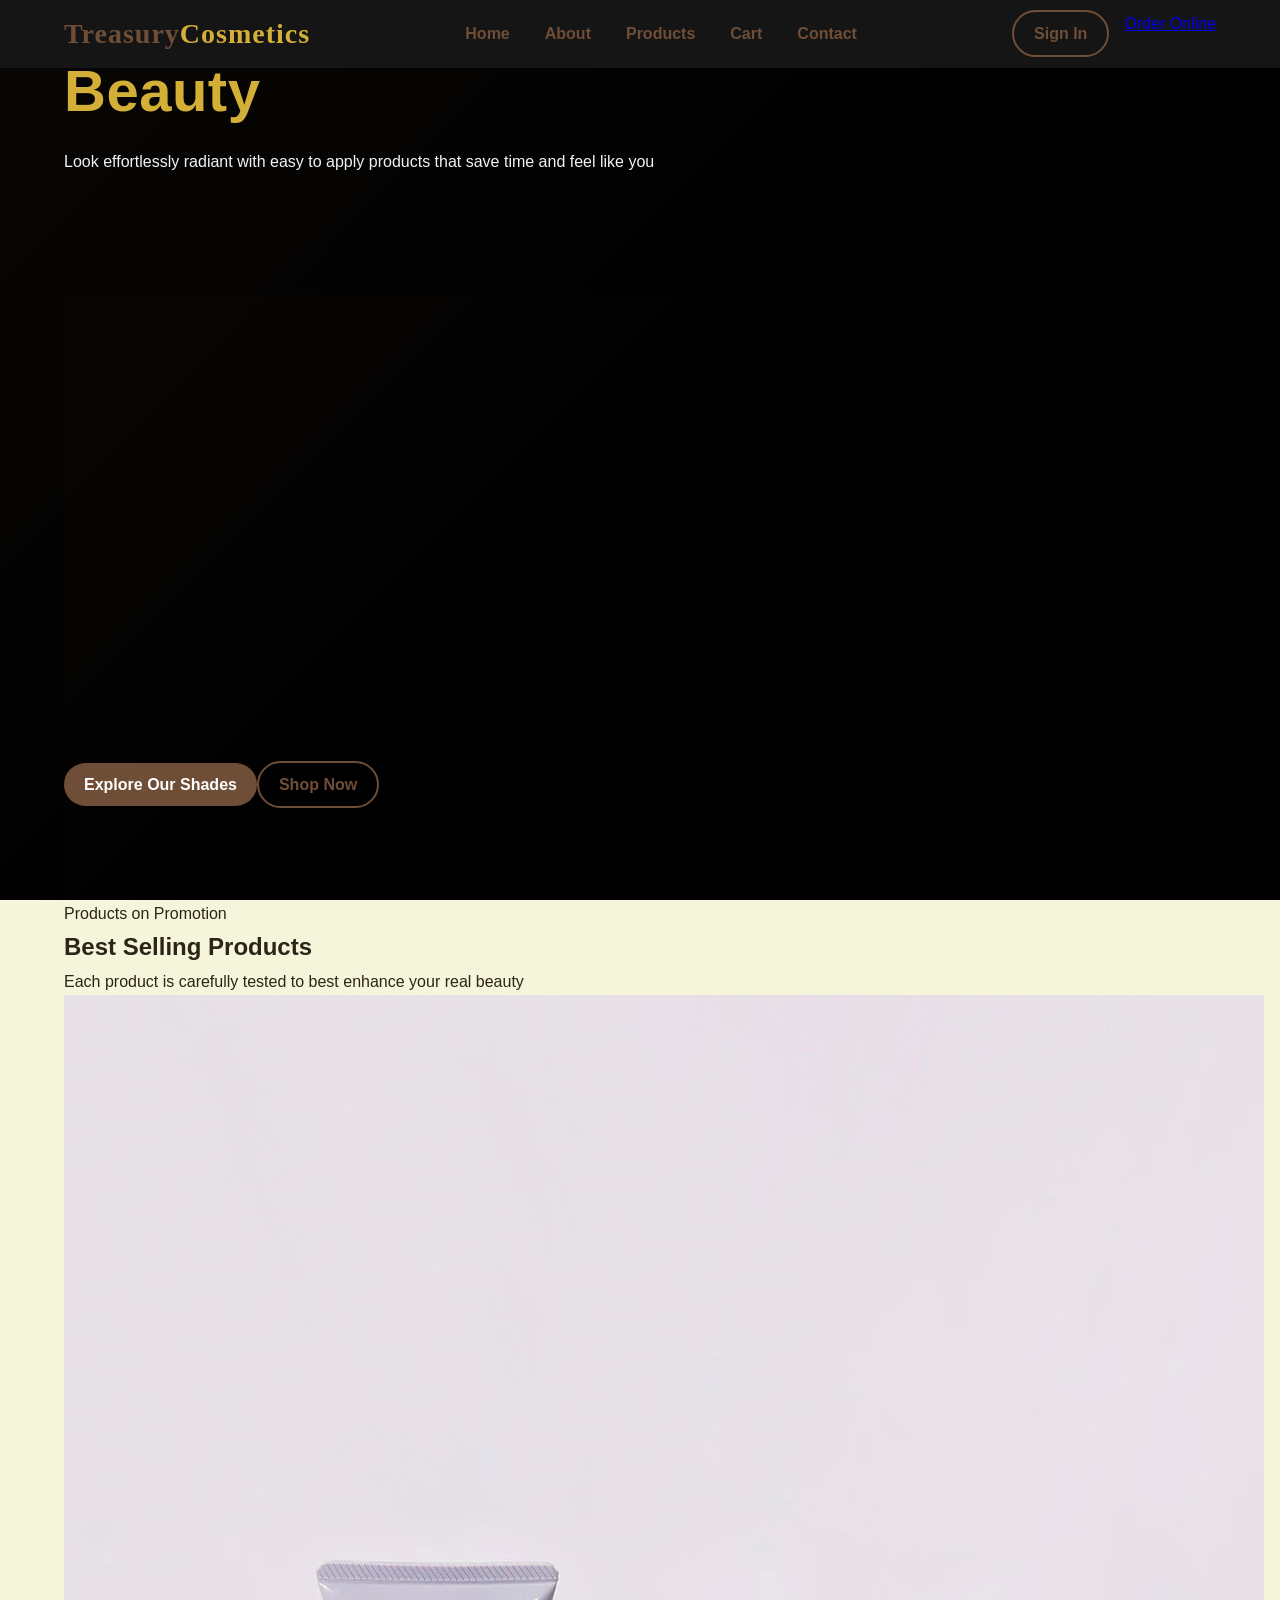
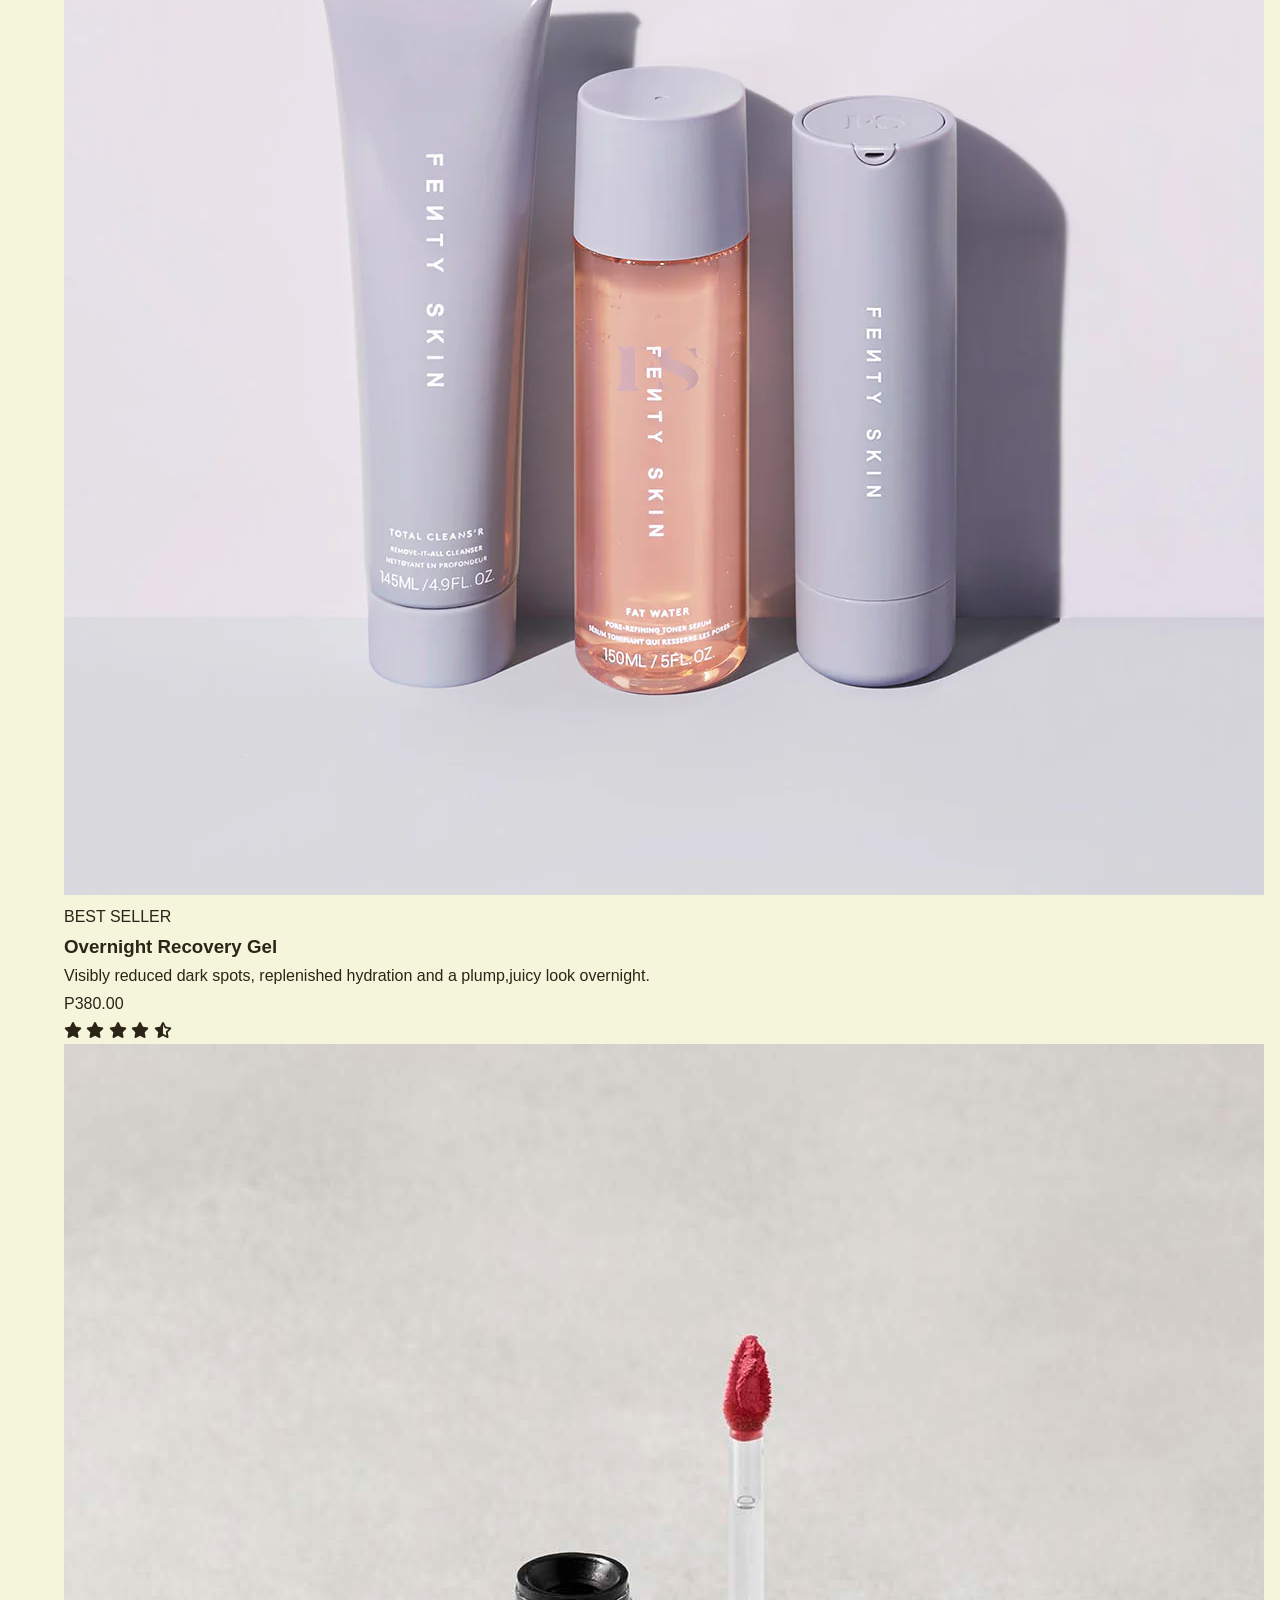
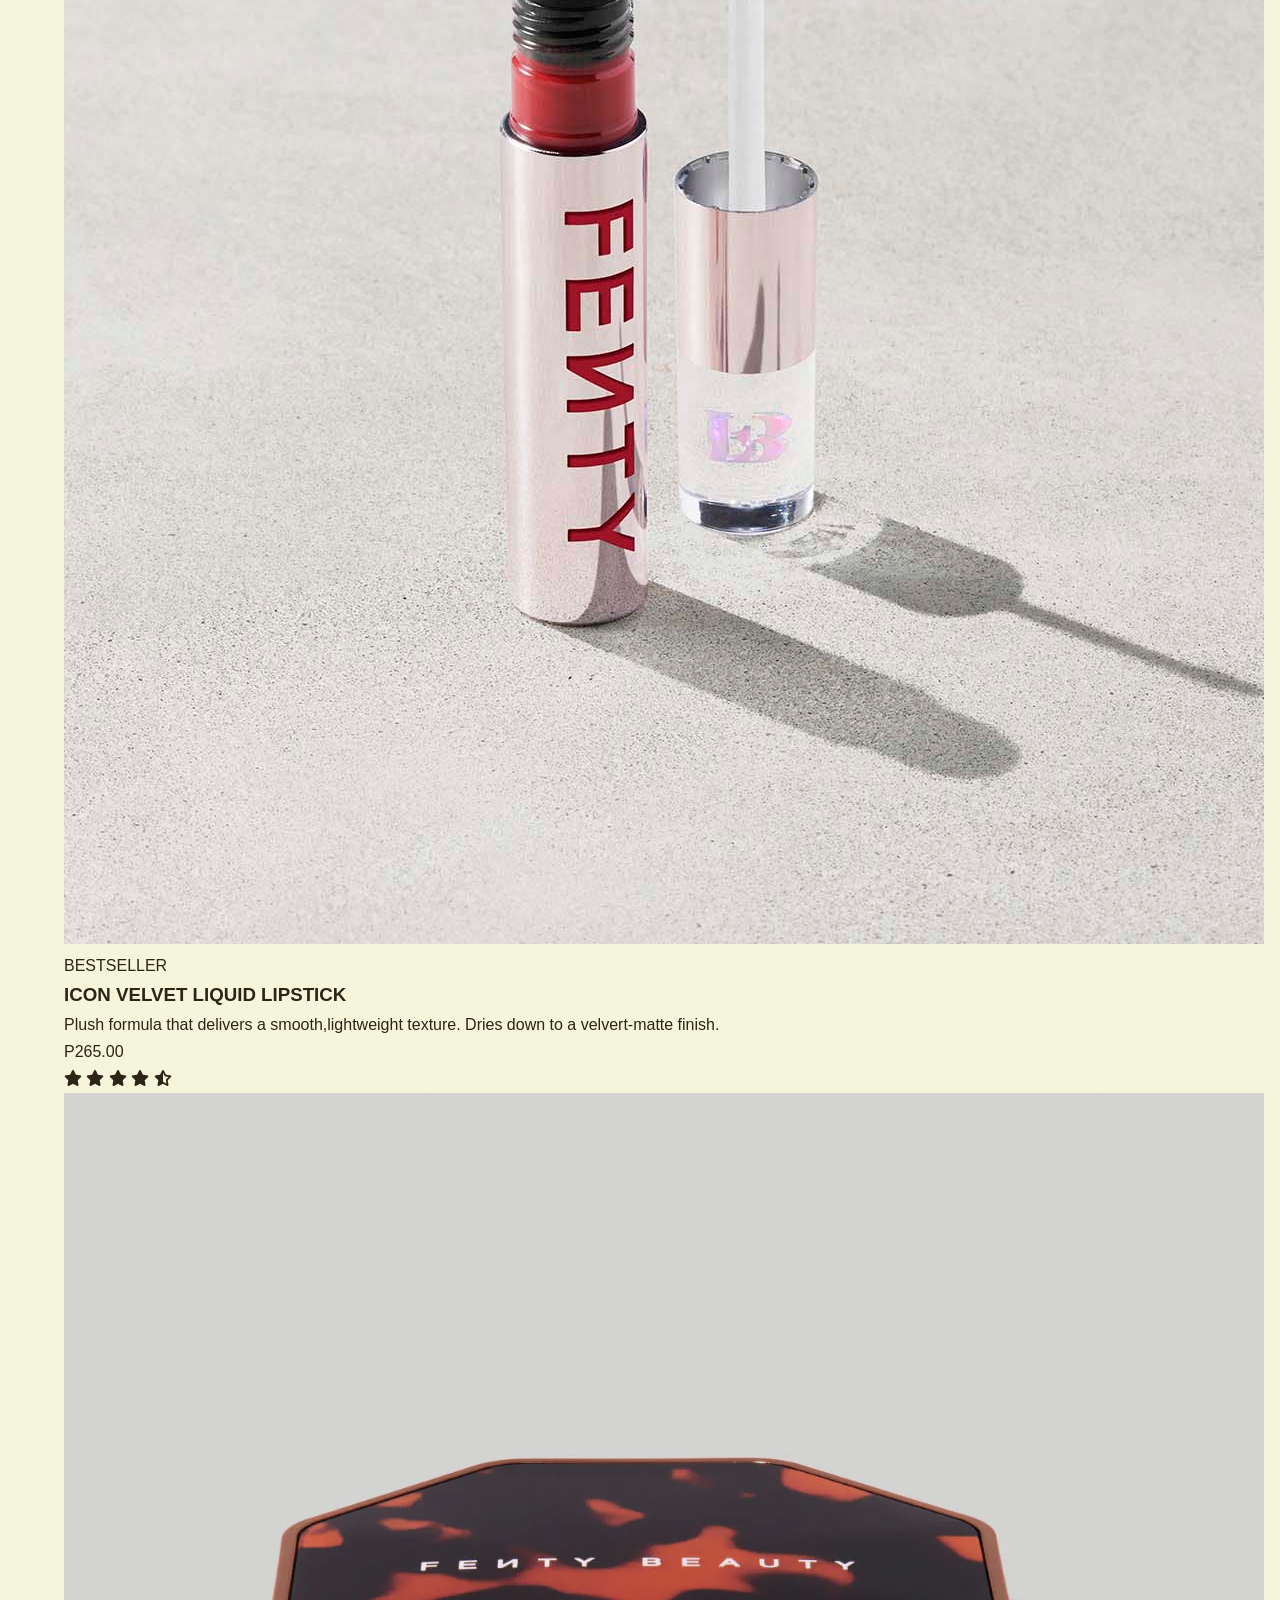
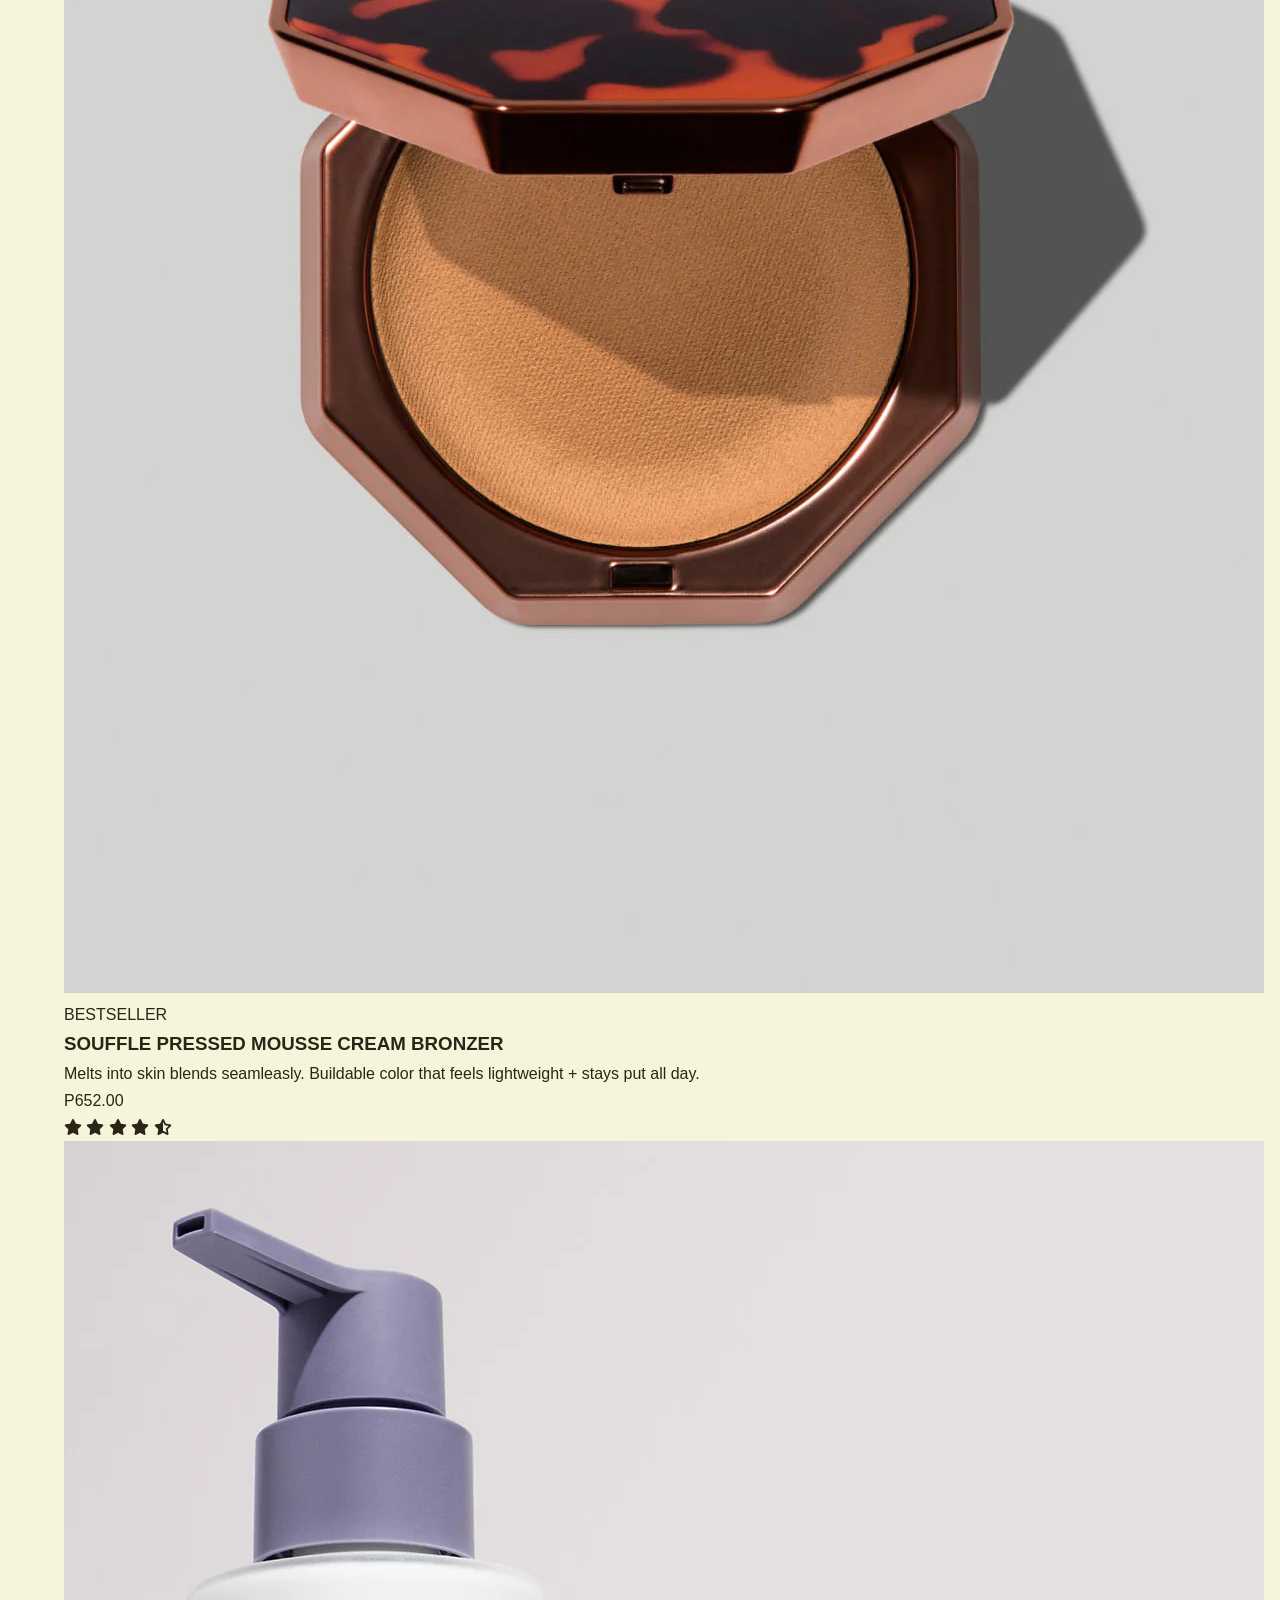
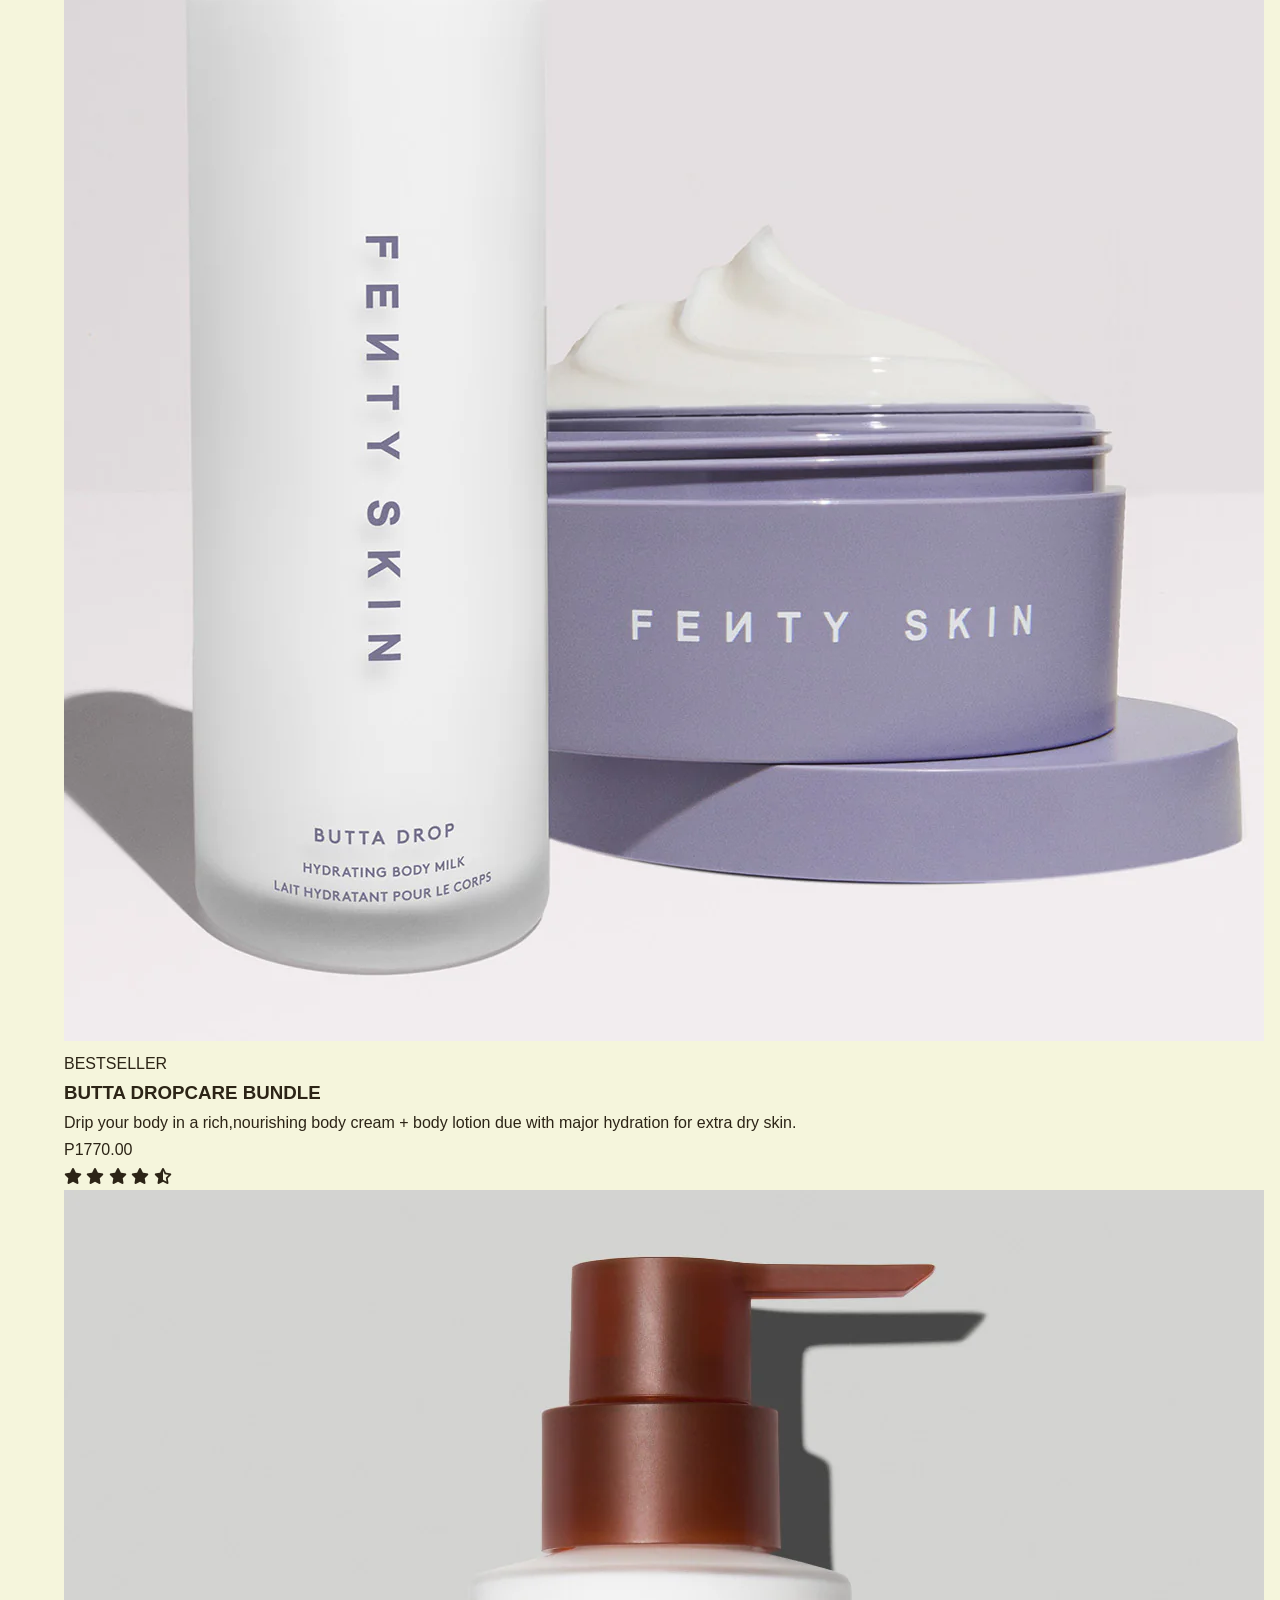
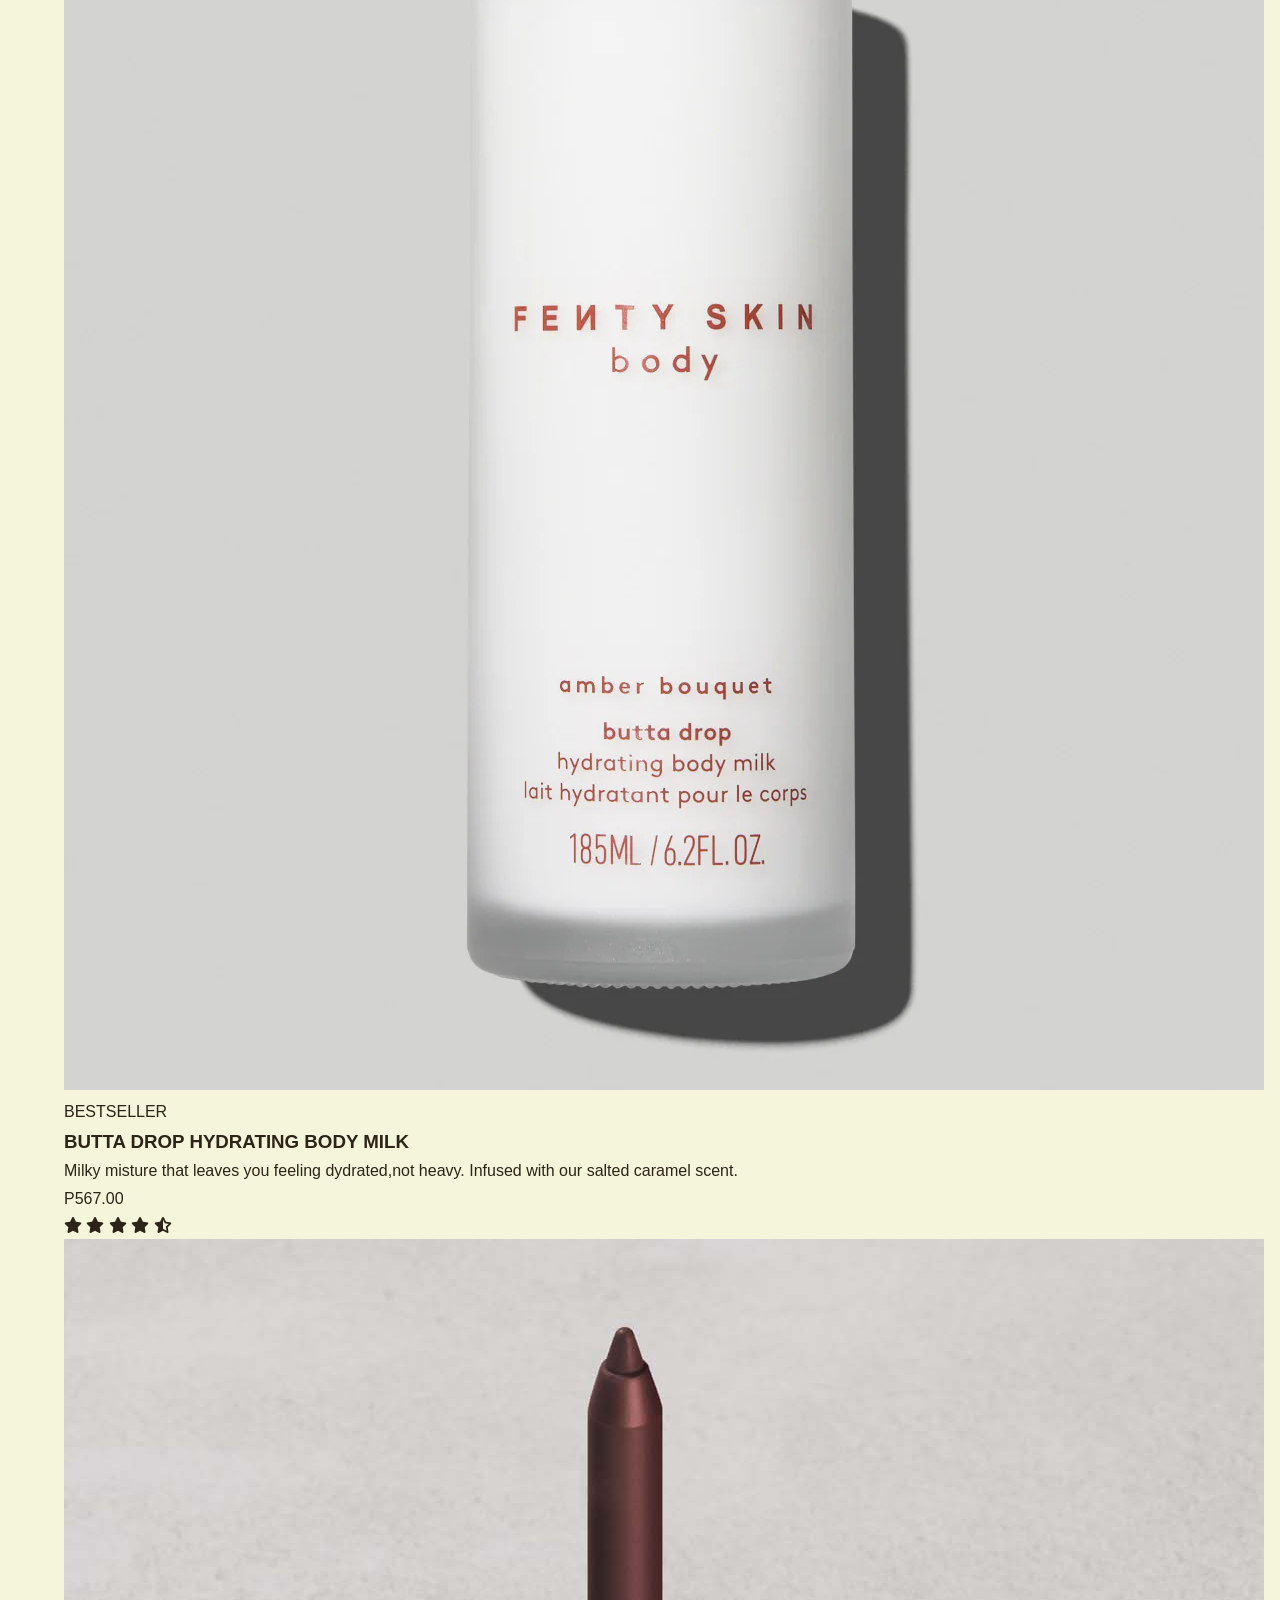
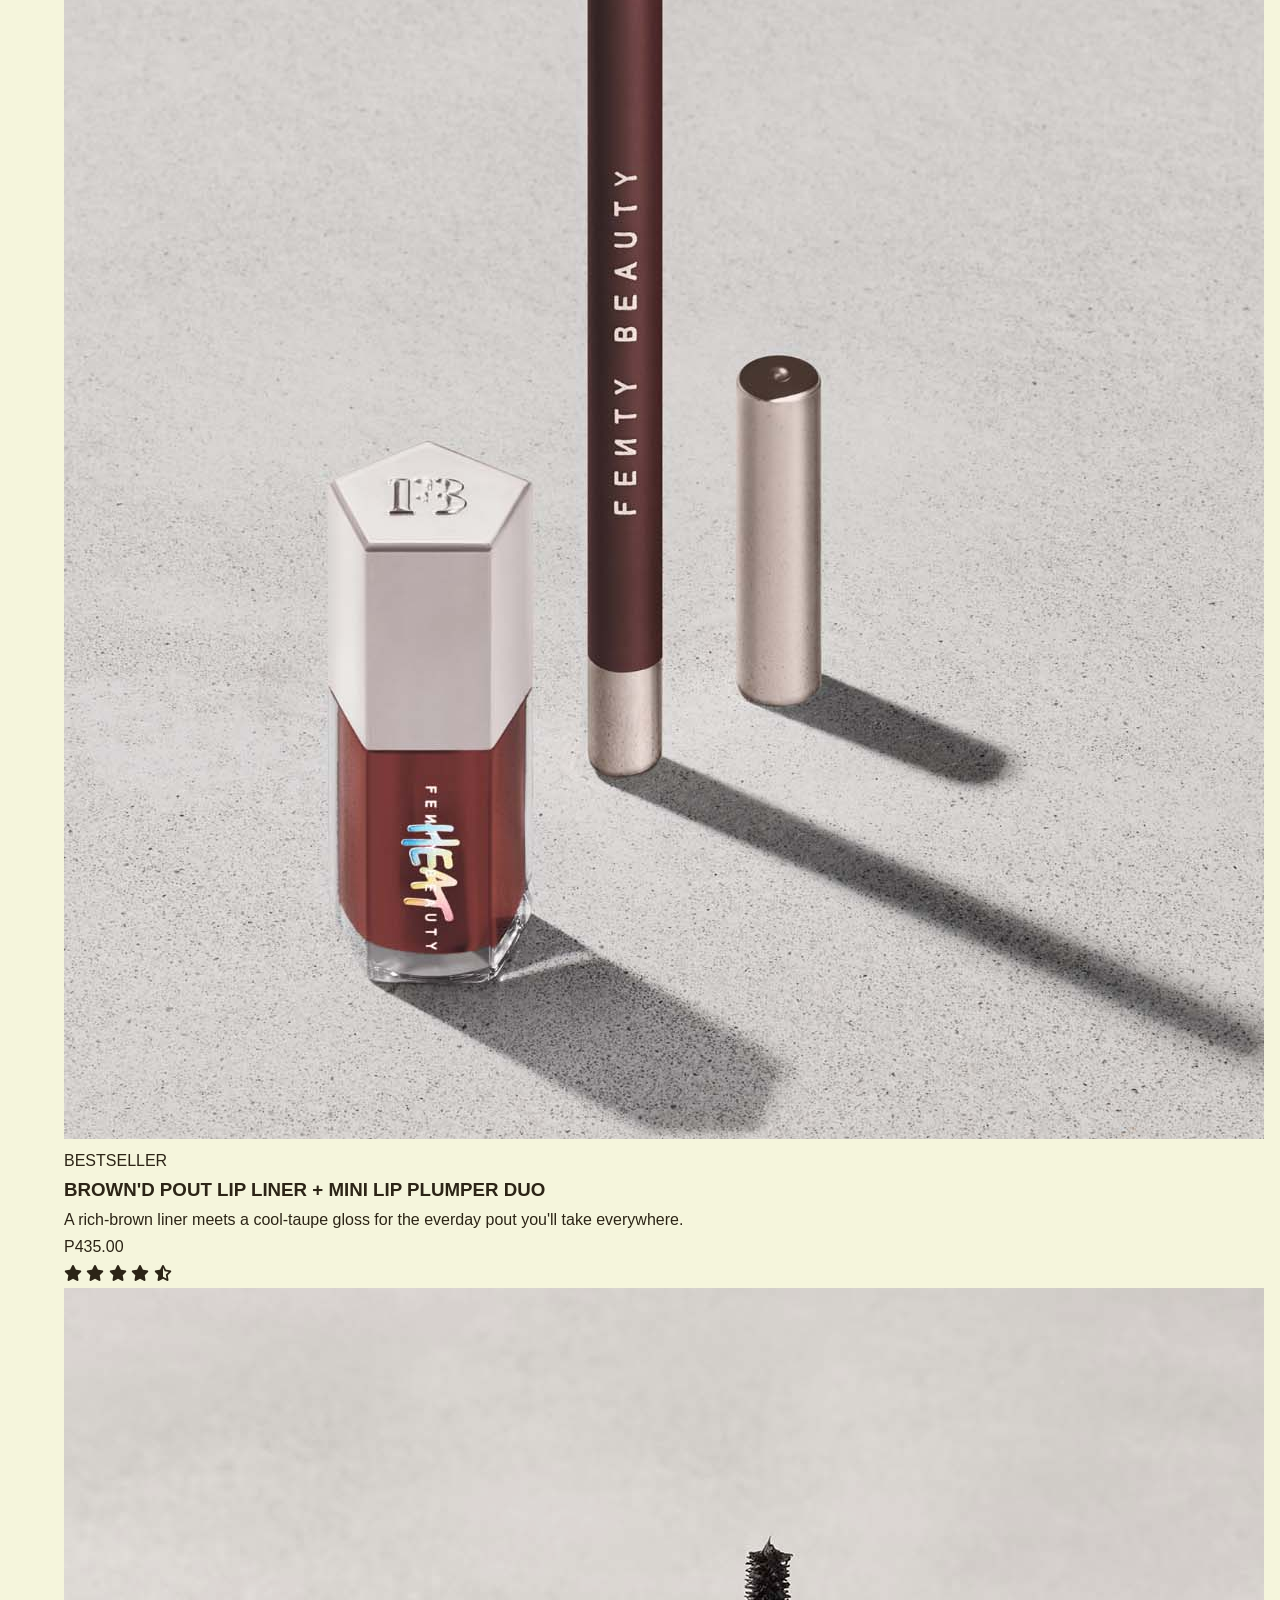
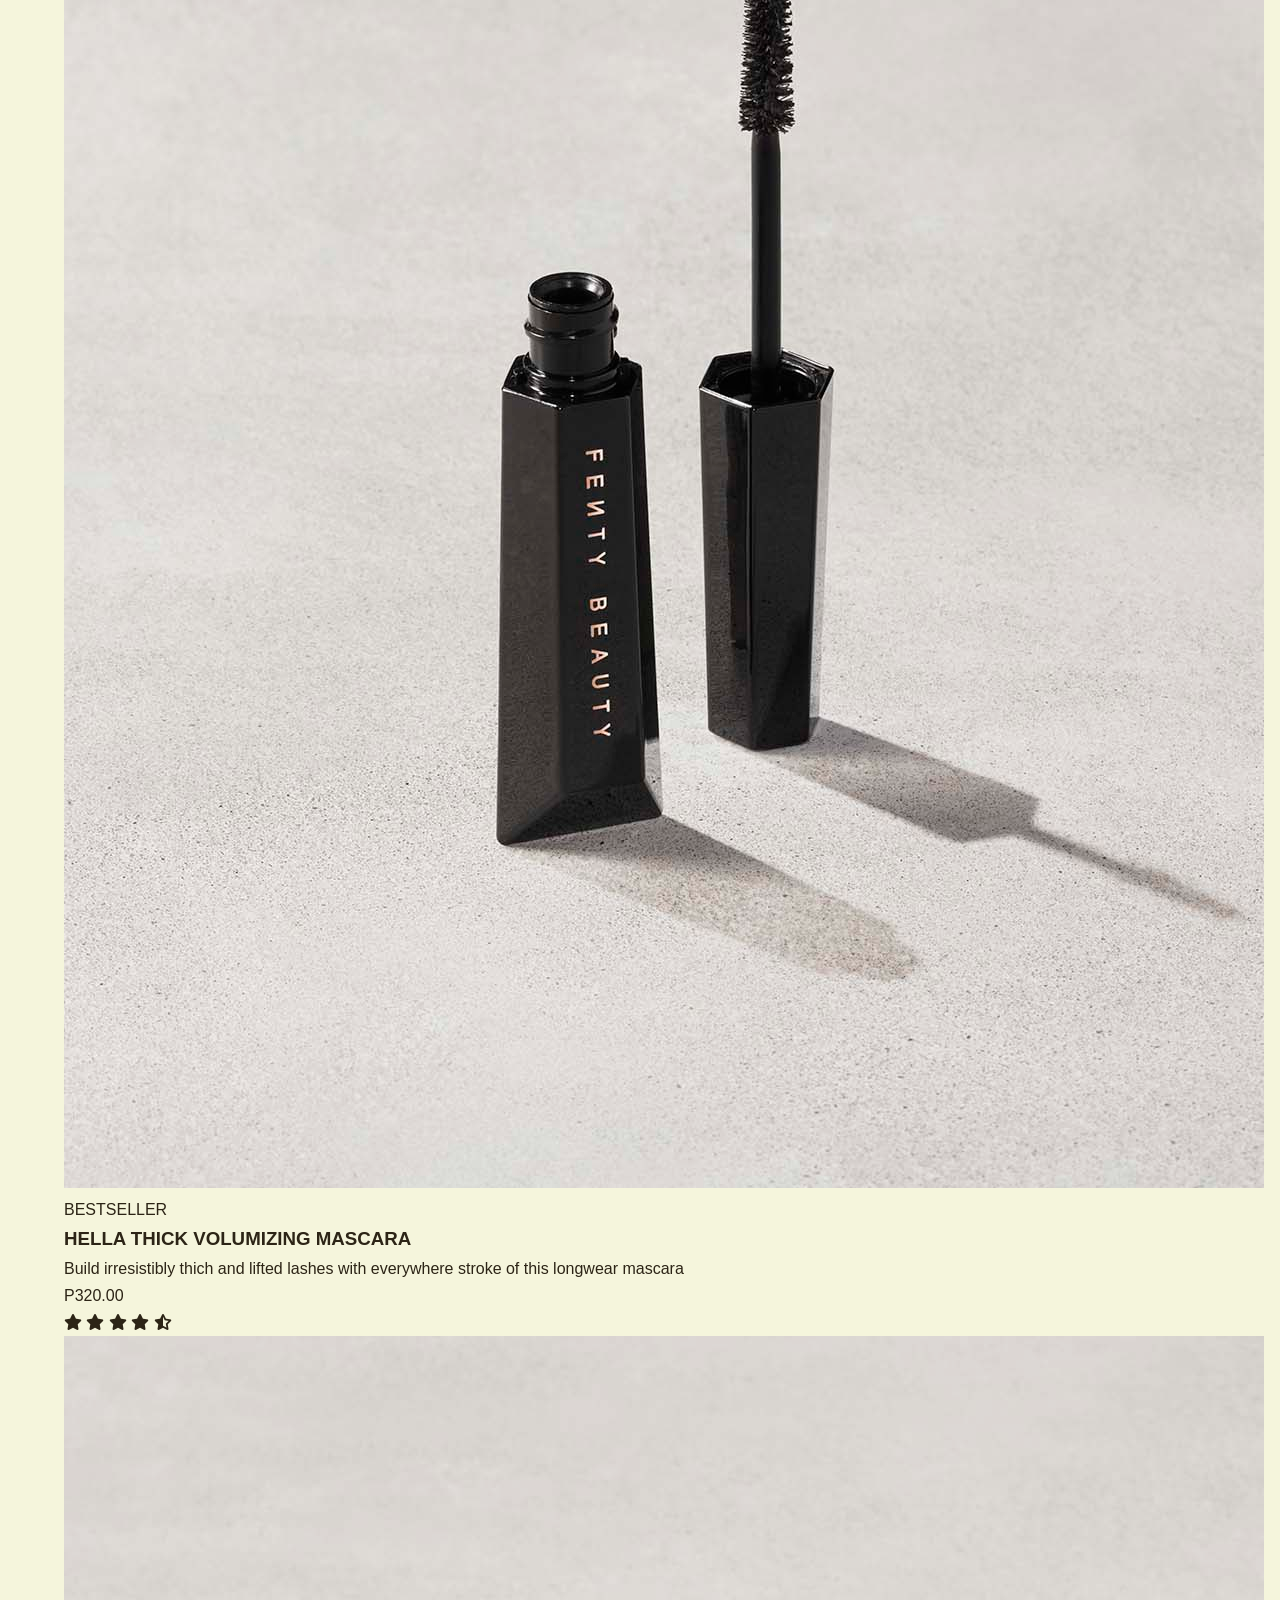
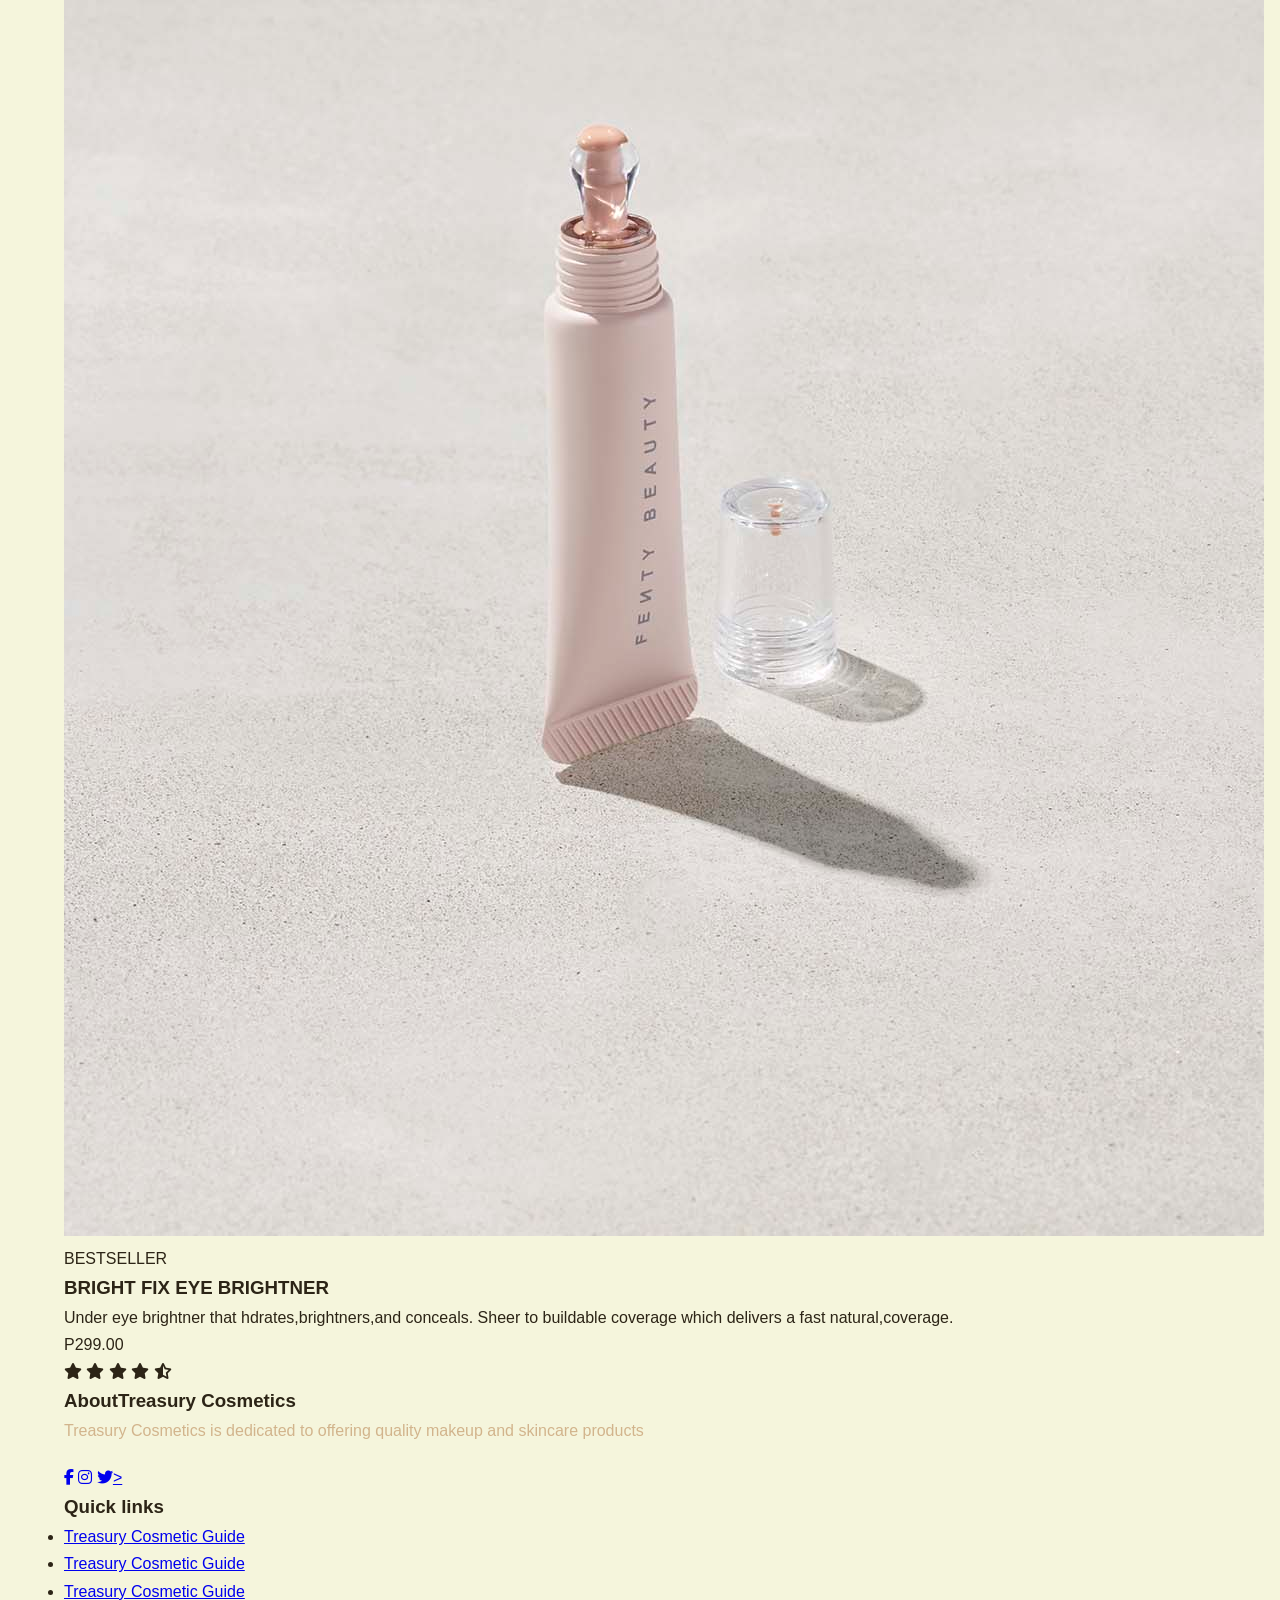
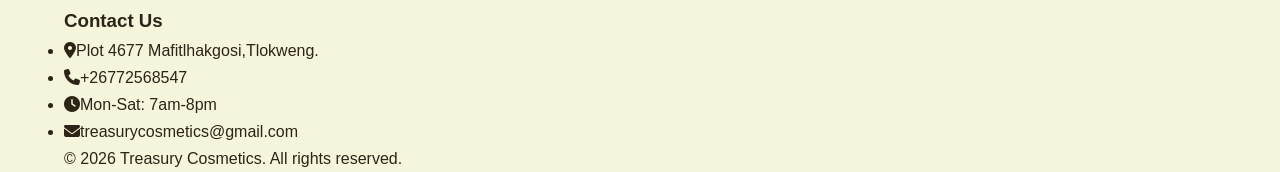
==== commit 9bd1ce3b: "Merge branch 'main' of https://github.com/laronakakana-271/treasury-cosmetics" ====
--- a/index.html
+++ b/index.html
@@ -1,293 +1,361 @@
-<!DOCTYPE html>
-<html lang="en">
-<head>
-  <meta charset="UTF-8">
-<meta name="viewport" content="width=device-width, initial-scale=1">
-      <title>Treasury Cosmetics</title>
-      <!-- link to font awesome for inserting icons -->
-       <link rel="stylesheet" href="https://cdnjs.cloudflare.com/ajax/libs/font-awesome/6.7.2/css/all.min.css" integrity="sha512-Evv84Mr4kqVGRNSgIGL/F/aIDqQb7xQ2vcrdIwxfjThSH8CSR7PBEakCr51Ck+w+/U6swU2Im1vVX0SVk9ABhg==" crossorigin="anonymous" referrerpolicy="no-referrer" />
-      <!-- lets add google fonts for inserting font families --><link rel="preconnect" href="https://fonts.googleapis.com">
-<link rel="preconnect" href="https://fonts.gstatic.com" crossorigin>
-<link href="https://fonts.googleapis.com/css2?family=Playfair:ital,opsz,wght@0,5..1200,300..900;1,5..1200,300..900&display=swap" rel="stylesheet">
-
-       <!-- link to css file -->
-      <link rel="stylesheet" href="style.css">
-      </head>
-      <body>
-        <!-- Header -->
-         <header>
-          <div class="container header-container">
-            <a href="#" class="logo">
-              <div class="logo-text">Treasury<span>Cosmetics</span></div>
-          
-              </a>
-
-              <nav>
-                <ul>
-                  <li><a href="index.html">Home</a></li>
-                  <li><a href="about.html">About</a></li>
-                  <li><a href="products.html">Products</a></li>
-                  <li><a href="cart.html">Cart</a></li>
-                  <li><a href="contact.html">Contact</a></li>
-                  </ul>
-              </nav>
-                
-              <div class="nav-buttons">
-                </div>
-          </div>
-         </header>
-
-         <!-- Hero Section -->
-          <section class="hero">
-            <div class="container">
-              <div class="hero-content">
-                <div class="hero-subtitle">
-              </div>
-            
-              <h1 class="hero-title">Unleash Your Inner Radiance<br><span>Enhancing your Beauty</span></h1>
-              <p class="hero-text">Look effortlessly radiant with easy
-                to apply products that save time and feel like you</p>
-                </div>
-  
-            </div>
-          </section>
-
-          <!-- Products Section -->
-           <section class="products" id="products">
-           <div class="container">
-            <div class="section-header">
-              <h2 class="section-subtitle">Best Selling Products</h2>
-              <p class="section-desc">Each product is carefully tested to best enhance your real beauty</p>
-            </div>
-           
-            <div class="product-grid">
-              <div class="product-card">
-                <div class="product-img">
-                  <img src="bestselling3.webp" alt="Instant Reset Brightening Overnight Recovery Gel">
-                </div>
-                <div class="product-info">
-                 <div class="product-tag">BEST SELLER</div>
-                  <h3 class="product-title">Overnight Recovery Gel</h3>
-                  <p class="product-desc">Visibly reduced dark spots,
-                    replenished hydration and a plump,juicy look overnight.</p>
-                    <div class="product-footer">
-                    <div class="product-price">P380.00</div>
-                    <div class="rating">
-                      <i class="fa-solid fa-star"></i>
-                      <i class="fa-solid fa-star"></i>
-                      <i class="fa-solid fa-star"></i>
-                      <i class="fa-solid fa-star"></i>
-                      <i class="fa-solid fa-star-half-stroke"></i>
-                    </div>
-                    </div>
-                </div>
-              </div>
-
-              <div class="product-card">
-                <div class="product-img">
-                  <img src="bestseller2.jpg" alt="Velvert Liquid Lipstick">
-                </div>
-                <div class="product-info">
-                  <div class="product-tag">BESTSELLER</div>
-                  <h3 class="product-title">ICON VELVET LIQUID LIPSTICK</h3>
-                  <p class="product-desc">Plush formula that delivers a smooth,lightweight texture.
-                    Dries down to a velvert-matte finish.</p>
-                    <div class="product-footer">
-                    <div class="product-price">P265.00</div>
-                    <div class="rating">
-                      <i class="fa-solid fa-star"></i>
-                      <i class="fa-solid fa-star"></i>
-                      <i class="fa-solid fa-star"></i>
-                      <i class="fa-solid fa-star"></i>
-                      <i class="fa-solid fa-star-half-stroke"></i>
-                    </div>
-                    </div>
-                </div>
-              </div>
-
-              <div class="product-card">
-                <div class="product-img">
-                  <img src="bestseller3.webp" alt="Mousse Cream Bronze">
-                </div>
-                <div class="product-info">
-                  <div class="product-tag">BESTSELLER</div>
-                  <h3 class="product-title">SOUFFLE PRESSED MOUSSE CREAM BRONZER</h3>
-                  <p class="product-desc">Melts into skin blends seamleasly.
-                    Buildable color that feels lightweight + stays put all day.
-                  </p>
-                    <div class="product-footer">
-                    <div class="product-price">P652.00</div>
-                    <div class="rating">
-                      <i class="fa-solid fa-star"></i>
-                      <i class="fa-solid fa-star"></i>
-                      <i class="fa-solid fa-star"></i>
-                      <i class="fa-solid fa-star"></i>
-                      <i class="fa-solid fa-star-half-stroke"></i>
-                    </div>
-                  </div>
-                  </div>
-              </div>
-
-              <div class="product-card">
-                <div class="product-img">
-                  <img src="bestselling4.webp" alt="Drop Care Bundle">
-                  </div>
-                  <div class="product-info">
-                  <div class="product-tag">BESTSELLER</div>
-                  <h3 class="product-title">BUTTA DROPCARE BUNDLE</h3>
-                  <p class="product-desc">Drip your body in a rich,nourishing body cream + body 
-                    lotion due with major hydration for extra dry skin.</p>
-                    <div class="product-footer">
-                    <div class="product-price">P1770.00</div>
-                    <div class="rating">
-                      <i class="fa-solid fa-star"></i>
-                      <i class="fa-solid fa-star"></i>
-                      <i class="fa-solid fa-star"></i>
-                      <i class="fa-solid fa-star"></i>
-                      <i class="fa-solid fa-star-half-stroke"></i>
-                    </div>
-                    </div>
-                  </div>
-                  </div>
-
-                   <div class="product-card">
-                <div class="product-img">
-                  <img src="bestseller5.webp" alt="Hdration Body Milk">
-                </div>
-                <div class="product-info">
-                  <div class="product-tag">BESTSELLER</div>
-                  <h3 class="product-title">BUTTA DROP HYDRATING BODY MILK</h3>
-                  <p class="product-desc">Milky misture that leaves you feeling dydrated,not heavy.
-                    Infused with our salted caramel scent.</p>
-                    <div class="product-footer">
-                    <div class="product-price">P567.00</div>
-                    <div class="rating">
-                      <i class="fa-solid fa-star"></i>
-                      <i class="fa-solid fa-star"></i>
-                      <i class="fa-solid fa-star"></i>
-                      <i class="fa-solid fa-star"></i>
-                      <i class="fa-solid fa-star-half-stroke"></i>
-                    </div>
-                    </div>
-                    </div>
-                   </div>
-
-                   <div class="product-card">
-                <div class="product-img">
-                  <img src="bestseller6.jpg" alt="Mini Lip Plumper">
-                </div>
-                <div class="product-info">
-                  <div class="product-tag">BESTSELLER</div>
-                  <h3 class="product-title">BROWN'D POUT LIP LINER + MINI LIP PLUMPER DUO</h3>
-                  <p class="product-desc">A rich-brown liner meets a cool-taupe gloss for 
-                    the everday pout you'll take everywhere.</p>
-                    <div class="product-footer">
-                    <div class="product-price">P435.00</div>
-                    <div class="rating">
-                      <i class="fa-solid fa-star"></i>
-                      <i class="fa-solid fa-star"></i>
-                      <i class="fa-solid fa-star"></i>
-                      <i class="fa-solid fa-star"></i>
-                      <i class="fa-solid fa-star-half-stroke"></i>
-                    </div>
-                    </div>
-                    </div>
-                    </div>
-                    
-                    <div class="product-card">
-                <div class="product-img">
-                  <img src="bestseller7.jpg" alt="Eye Brightner">
-                </div>
-                 <div class="product-info">
-                  <div class="product-tag">BESTSELLER</div>
-                  <h3 class="product-title">HELLA THICK VOLUMIZING MASCARA</h3>
-                  <p class="product-desc">Build irresistibly thich and lifted lashes
-                     with everywhere stroke of this longwear mascara</p>
-                    <div class="product-footer">
-                    <div class="product-price">P320.00</div>
-                    <div class="rating">
-                      <i class="fa-solid fa-star"></i>
-                      <i class="fa-solid fa-star"></i>
-                      <i class="fa-solid fa-star"></i>
-                      <i class="fa-solid fa-star"></i>
-                      <i class="fa-solid fa-star-half-stroke"></i>
-                    </div>
-                    </div>
-                    </div>
-                    </div>
-                    
-                    <div class="product-card">
-                <div class="product-img">
-                  <img src="bestseller8.jpg" alt="Eye Brightner">
-                </div>
-                <div class="product-info">
-                  <div class="product-tag">BESTSELLER</div>
-                  <h3 class="product-title">BRIGHT FIX EYE BRIGHTNER</h3>
-                  <p class="product-desc">Under eye brightner that hdrates,brightners,and conceals.
-                    Sheer to buildable coverage which delivers a fast natural,coverage.</p>
-                    <div class="product-footer">
-                    <div class="product-price">P299.00</div>
-                    <div class="rating">
-                      <i class="fa-solid fa-star"></i>
-                      <i class="fa-solid fa-star"></i>
-                      <i class="fa-solid fa-star"></i>
-                      <i class="fa-solid fa-star"></i>
-                      <i class="fa-solid fa-star-half-stroke"></i>
-                    </div>
-                    </div>
-                    </div>
-                    </div>
-                    </div>
-                    </div>
-                   </section>
-
-                   <!-- Footer -->
-                    <footer>
-                      <div class="container">
-                        <div class="footer-content">
-                          <div class="footer-column">
-                            <h3>AboutTreasury Cosmetics</h3>
-                            <p style="color: var(--coffee-accent); margin-bottom:
-                            20px;">Treasury Cosmetics is dedicated to offering quality
-                            makeup and skincare products</p>
-                            <div class="social links">
-                              <a href="#"><i class="fa-brands fa-facebook-f"></i></a>
-                              <a href="#"><i class="fa-brands fa-instagram"></i></a>
-                              <a href="#"><i class="fa-brands fa-twitter"></i>></a>
-                            </div>
-                          </div>
-
-                          <div class="footer-column">
-                            <h3>Quick links</h3>
-                            <ul class="footer-links"> 
-                              <li><a href="about.html">Treasury Cosmetic Guide</a></li>
-                              <li><a href="products.html">Treasury Cosmetic Guide</a></li>
-                              <li><a href="contact.html">Treasury Cosmetic Guide</a></li>
-                            </ul>
-                          </div>
-
-                          <div class="footer-column">
-                            <h3>Contact Us</h3>
-                            <ul class="footer-links">
-                              <li><i class="fa-solid fa-location-dot"></i>Plot 4677 Mafitlhakgosi,Tlokweng.</li>
-                              <li><i class="fa-solid fa-phone"></i>+26772568547</li>
-                              <li><i class="fa-solid fa-clock"></i>Mon-Sat: 7am-8pm</li>
-                              <li><i class="fa-solid fa-envelope"></i>treasurycosmetics@gmail.com</li>
-                            </ul>
-                          </div>
-                        </div>
-
-                        <div class="copyright">
-                          &copy; 2026 Treasury Cosmetics. All rights reserved.
-                        </div>
-                      </div>
-                      </footer>
-
-<!-- link to JavaScript file-->
- <script src="script.js"></script>
- </body>
-      
-
-
-
-             
+<!DOCTYPE html>
+<html lang="en">
+<head>
+  <meta charset="UTF-8">
+<meta name="viewport" content="width=device-width, initial-scale=1">
+      <title>Treasury Cosmetics</title>
+      <!-- link to font awesome for inserting icons -->
+       <link rel="stylesheet" href="https://cdnjs.cloudflare.com/ajax/libs/font-awesome/6.7.2/css/all.min.css" integrity="sha512-Evv84Mr4kqVGRNSgIGL/F/aIDqQb7xQ2vcrdIwxfjThSH8CSR7PBEakCr51Ck+w+/U6swU2Im1vVX0SVk9ABhg==" crossorigin="anonymous" referrerpolicy="no-referrer" />
+      <!-- lets add google fonts for inserting font families --><link rel="preconnect" href="https://fonts.googleapis.com">
+<link rel="preconnect" href="https://fonts.gstatic.com" crossorigin>
+<link href="https://fonts.googleapis.com/css2?family=Playfair:ital,opsz,wght@0,5..1200,300..900;1,5..1200,300..900&display=swap" rel="stylesheet">
+
+       <!-- link to css file -->
+      <link rel="stylesheet" href="style.css">
+      </head>
+      <body>
+        <!-- Header -->
+         <header>
+          <div class="container header-container">
+            <a href="#" class="logo">
+              <div class="logo-text">Treasury<span>Cosmetics</span></div>
+              <!-- now insert makeup icons -->
+              </a>
+
+              <nav>
+                <ul>
+                  <li><a href="index.html">Home</a></li>
+                  <li><a href="about.html">About</a></li>
+                  <li><a href="products.html">Products</a></li>
+                  <li><a href="cart.html">Cart</a></li>
+                  <li><a href="contact.html">Contact</a></li>
+                  </ul>
+              </nav>
+                
+              <div class="nav-buttons">
+                <a href="#" class="btn btn-secondary">Sign In</a>
+                <a href="#" class="btm btm-primary">Order Online</a>
+                </div>
+          </div>
+         </header>
+
+         <!-- Hero Section -->
+          <section class="hero">
+            <div class="container">
+              <div class="hero-content">
+                <div class="hero-subtitle">
+              </div>
+            
+              <h1 class="hero-title">Unleash Your Inner Radiance<br><span>Enhancing your Beauty</span></h1>
+              <p class="hero-text">Look effortlessly radiant with easy
+                to apply products that save time and feel like you</p>
+                <div class="hero buttons">
+                  <a href="#Products" class="btn btn-primary">Explore Our Shades</a>
+                  <a href="#" class="btn btn-secondary">Shop Now</a>
+                </div>
+              </div>
+              <img src="heroimage101.jpg" alt="" width="580px">
+            </div>
+          </section>
+
+          <!-- Products Section -->
+           <section class="products" id="products">
+           <div class="container">
+            <div class="section-header">
+              <div class="section-subtitle">Products on Promotion</div>
+              <h2 class="section-subtitle">Best Selling Products</h2>
+              <p class="section-desc">Each product is carefully tested to best enhance your real beauty</p>
+            </div>
+           
+            <div class="product-grid">
+              <div class="product-card">
+                <div class="product-img">
+                  <img src="bestselling3.webp" alt="Instant Reset Brightening Overnight Recovery Gel">
+                </div>
+                <div class="product-info">
+                 <div class="product-tag">BEST SELLER</div>
+                  <h3 class="product-title">Overnight Recovery Gel</h3>
+                  <p class="product-desc">Visibly reduced dark spots,
+                    replenished hydration and a plump,juicy look overnight.</p>
+                    <div class="product-footer">
+                    <div class="product-price">P380.00</div>
+                    <div class="rating">
+                      <i class="fa-solid fa-star"></i>
+                      <i class="fa-solid fa-star"></i>
+                      <i class="fa-solid fa-star"></i>
+                      <i class="fa-solid fa-star"></i>
+                      <i class="fa-solid fa-star-half-stroke"></i>
+                    </div>
+                    </div>
+                </div>
+              </div>
+
+              <div class="product-card">
+                <div class="product-img">
+                  <img src="bestseller2.jpg" alt="Velvert Liquid Lipstick">
+                </div>
+                <div class="product-info">
+                  <div class="product-tag">BESTSELLER</div>
+                  <h3 class="product-title">ICON VELVET LIQUID LIPSTICK</h3>
+                  <p class="product-desc">Plush formula that delivers a smooth,lightweight texture.
+                    Dries down to a velvert-matte finish.</p>
+                    <div class="product-footer">
+                    <div class="product-price">P265.00</div>
+                    <div class="rating">
+                      <i class="fa-solid fa-star"></i>
+                      <i class="fa-solid fa-star"></i>
+                      <i class="fa-solid fa-star"></i>
+                      <i class="fa-solid fa-star"></i>
+                      <i class="fa-solid fa-star-half-stroke"></i>
+                    </div>
+                    </div>
+                </div>
+              </div>
+
+              <div class="product-card">
+                <div class="product-img">
+                  <img src="bestseller3.webp" alt="Mousse Cream Bronze">
+                </div>
+                <div class="product-info">
+                  <div class="product-tag">BESTSELLER</div>
+                  <h3 class="product-title">SOUFFLE PRESSED MOUSSE CREAM BRONZER</h3>
+                  <p class="product-desc">Melts into skin blends seamleasly.
+                    Buildable color that feels lightweight + stays put all day.
+                  </p>
+                    <div class="product-footer">
+                    <div class="product-price">P652.00</div>
+                    <div class="rating">
+                      <i class="fa-solid fa-star"></i>
+                      <i class="fa-solid fa-star"></i>
+                      <i class="fa-solid fa-star"></i>
+                      <i class="fa-solid fa-star"></i>
+                      <i class="fa-solid fa-star-half-stroke"></i>
+                    </div>
+                  </div>
+                  </div>
+              </div>
+
+              <div class="product-card">
+                <div class="product-img">
+                  <img src="bestselling4.webp" alt="Drop Care Bundle">
+                  </div>
+                  <div class="product-info">
+                  <div class="product-tag">BESTSELLER</div>
+                  <h3 class="product-title">BUTTA DROPCARE BUNDLE</h3>
+                  <p class="product-desc">Drip your body in a rich,nourishing body cream + body 
+                    lotion due with major hydration for extra dry skin.</p>
+                    <div class="product-footer">
+                    <div class="product-price">P1770.00</div>
+                    <div class="rating">
+                      <i class="fa-solid fa-star"></i>
+                      <i class="fa-solid fa-star"></i>
+                      <i class="fa-solid fa-star"></i>
+                      <i class="fa-solid fa-star"></i>
+                      <i class="fa-solid fa-star-half-stroke"></i>
+                    </div>
+                    </div>
+                  </div>
+                  </div>
+
+                   <div class="product-card">
+                <div class="product-img">
+                  <img src="bestseller5.webp" alt="Hdration Body Milk">
+                </div>
+                <div class="product-info">
+                  <div class="product-tag">BESTSELLER</div>
+                  <h3 class="product-title">BUTTA DROP HYDRATING BODY MILK</h3>
+                  <p class="product-desc">Milky misture that leaves you feeling dydrated,not heavy.
+                    Infused with our salted caramel scent.</p>
+                    <div class="product-footer">
+                    <div class="product-price">P567.00</div>
+                    <div class="rating">
+                      <i class="fa-solid fa-star"></i>
+                      <i class="fa-solid fa-star"></i>
+                      <i class="fa-solid fa-star"></i>
+                      <i class="fa-solid fa-star"></i>
+                      <i class="fa-solid fa-star-half-stroke"></i>
+                    </div>
+                    </div>
+                    </div>
+                   </div>
+
+                   <div class="product-card">
+                <div class="product-img">
+                  <img src="bestseller6.jpg" alt="Mini Lip Plumper">
+                </div>
+                <div class="product-info">
+                  <div class="product-tag">BESTSELLER</div>
+                  <h3 class="product-title">BROWN'D POUT LIP LINER + MINI LIP PLUMPER DUO</h3>
+                  <p class="product-desc">A rich-brown liner meets a cool-taupe gloss for 
+                    the everday pout you'll take everywhere.</p>
+                    <div class="product-footer">
+                    <div class="product-price">P435.00</div>
+                    <div class="rating">
+                      <i class="fa-solid fa-star"></i>
+                      <i class="fa-solid fa-star"></i>
+                      <i class="fa-solid fa-star"></i>
+                      <i class="fa-solid fa-star"></i>
+                      <i class="fa-solid fa-star-half-stroke"></i>
+                    </div>
+                    </div>
+                    </div>
+                    </div>
+                    
+                    <div class="product-card">
+                <div class="product-img">
+                  <img src="bestseller7.jpg" alt="Eye Brightner">
+                </div>
+                 <div class="product-info">
+                  <div class="product-tag">BESTSELLER</div>
+                  <h3 class="product-title">HELLA THICK VOLUMIZING MASCARA</h3>
+                  <p class="product-desc">Build irresistibly thich and lifted lashes
+                     with everywhere stroke of this longwear mascara</p>
+                    <div class="product-footer">
+                    <div class="product-price">P320.00</div>
+                    <div class="rating">
+                      <i class="fa-solid fa-star"></i>
+                      <i class="fa-solid fa-star"></i>
+                      <i class="fa-solid fa-star"></i>
+                      <i class="fa-solid fa-star"></i>
+                      <i class="fa-solid fa-star-half-stroke"></i>
+                    </div>
+                    </div>
+                    </div>
+                    </div>
+                    
+                    <div class="product-card">
+                <div class="product-img">
+                  <img src="bestseller8.jpg" alt="Eye Brightner">
+                </div>
+                <div class="product-info">
+                  <div class="product-tag">BESTSELLER</div>
+                  <h3 class="product-title">BRIGHT FIX EYE BRIGHTNER</h3>
+                  <p class="product-desc">Under eye brightner that hdrates,brightners,and conceals.
+                    Sheer to buildable coverage which delivers a fast natural,coverage.</p>
+                    <div class="product-footer">
+                    <div class="product-price">P299.00</div>
+                    <div class="rating">
+                      <i class="fa-solid fa-star"></i>
+                      <i class="fa-solid fa-star"></i>
+                      <i class="fa-solid fa-star"></i>
+                      <i class="fa-solid fa-star"></i>
+                      <i class="fa-solid fa-star-half-stroke"></i>
+                    </div>
+                    </div>
+                    </div>
+                    </div>
+                    </div>
+                    </div>
+                   </section>
+
+                   <!-- Footer -->
+                    <footer>
+                      <div class="container">
+                        <div class="footer-content">
+                          <div class="footer-column">
+                            <h3>AboutTreasury Cosmetics</h3>
+                            <p style="color: var(--coffee-accent); margin-bottom:
+                            20px;">Treasury Cosmetics is dedicated to offering quality
+                            makeup and skincare products</p>
+                            <div class="social links">
+                              <a href="#"><i class="fa-brands fa-facebook-f"></i></a>
+                              <a href="#"><i class="fa-brands fa-instagram"></i></a>
+                              <a href="#"><i class="fa-brands fa-twitter"></i>></a>
+                            </div>
+                          </div>
+
+                          <div class="footer-column">
+                            <h3>Quick links</h3>
+                            <ul class="footer-links"> 
+                              <li><a href="#">Treasury Cosmetic Guide</a></li>
+                              <li><a href="#">Treasury Cosmetic Guide</a></li>
+                              <li><a href="#">Treasury Cosmetic Guide</a></li>
+                            </ul>
+                          </div>
+
+                          <div class="footer-column">
+                            <h3>Contact Us</h3>
+                            <ul class="footer-links">
+                              <li><i class="fa-solid fa-location-dot"></i>Plot 4677 Mafitlhakgosi,Tlokweng.</li>
+                              <li><i class="fa-solid fa-phone"></i>+26772568547</li>
+                              <li><i class="fa-solid fa-clock"></i>Mon-Sat: 7am-8pm</li>
+                              <li><i class="fa-solid fa-envelope"></i>treasurycosmetics@gmail.com</li>
+                            </ul>
+                          </div>
+                        </div>
+
+                        <div class="copyright">
+                          &copy; 2026 Treasury Cosmetics. All rights reserved.
+                        </div>
+                      </div>
+                      </footer>
+
+<!-- link to JavaScript file-->
+ <script src="script.js"></script>
+ </body>
+      
+
+
+
+
+
+
+
+
+
+
+
+
+
+
+
+
+
+
+
+
+
+                
+
+
+
+
+
+
+
+
+                  
+
+
+
+
+
+
+
+
+              
+
+
+              
+
+
+                      
+
+                  </p>
+                </div>
+              </div>
+
+            </div>
+
+            <div class
+              <!-- link to JavaScript file -->
+               <script src="script.js"></script>
+            </body>
+            </html>
+
+
+            </div>
+            </div>
+           </div>
+      
+      </body>     
